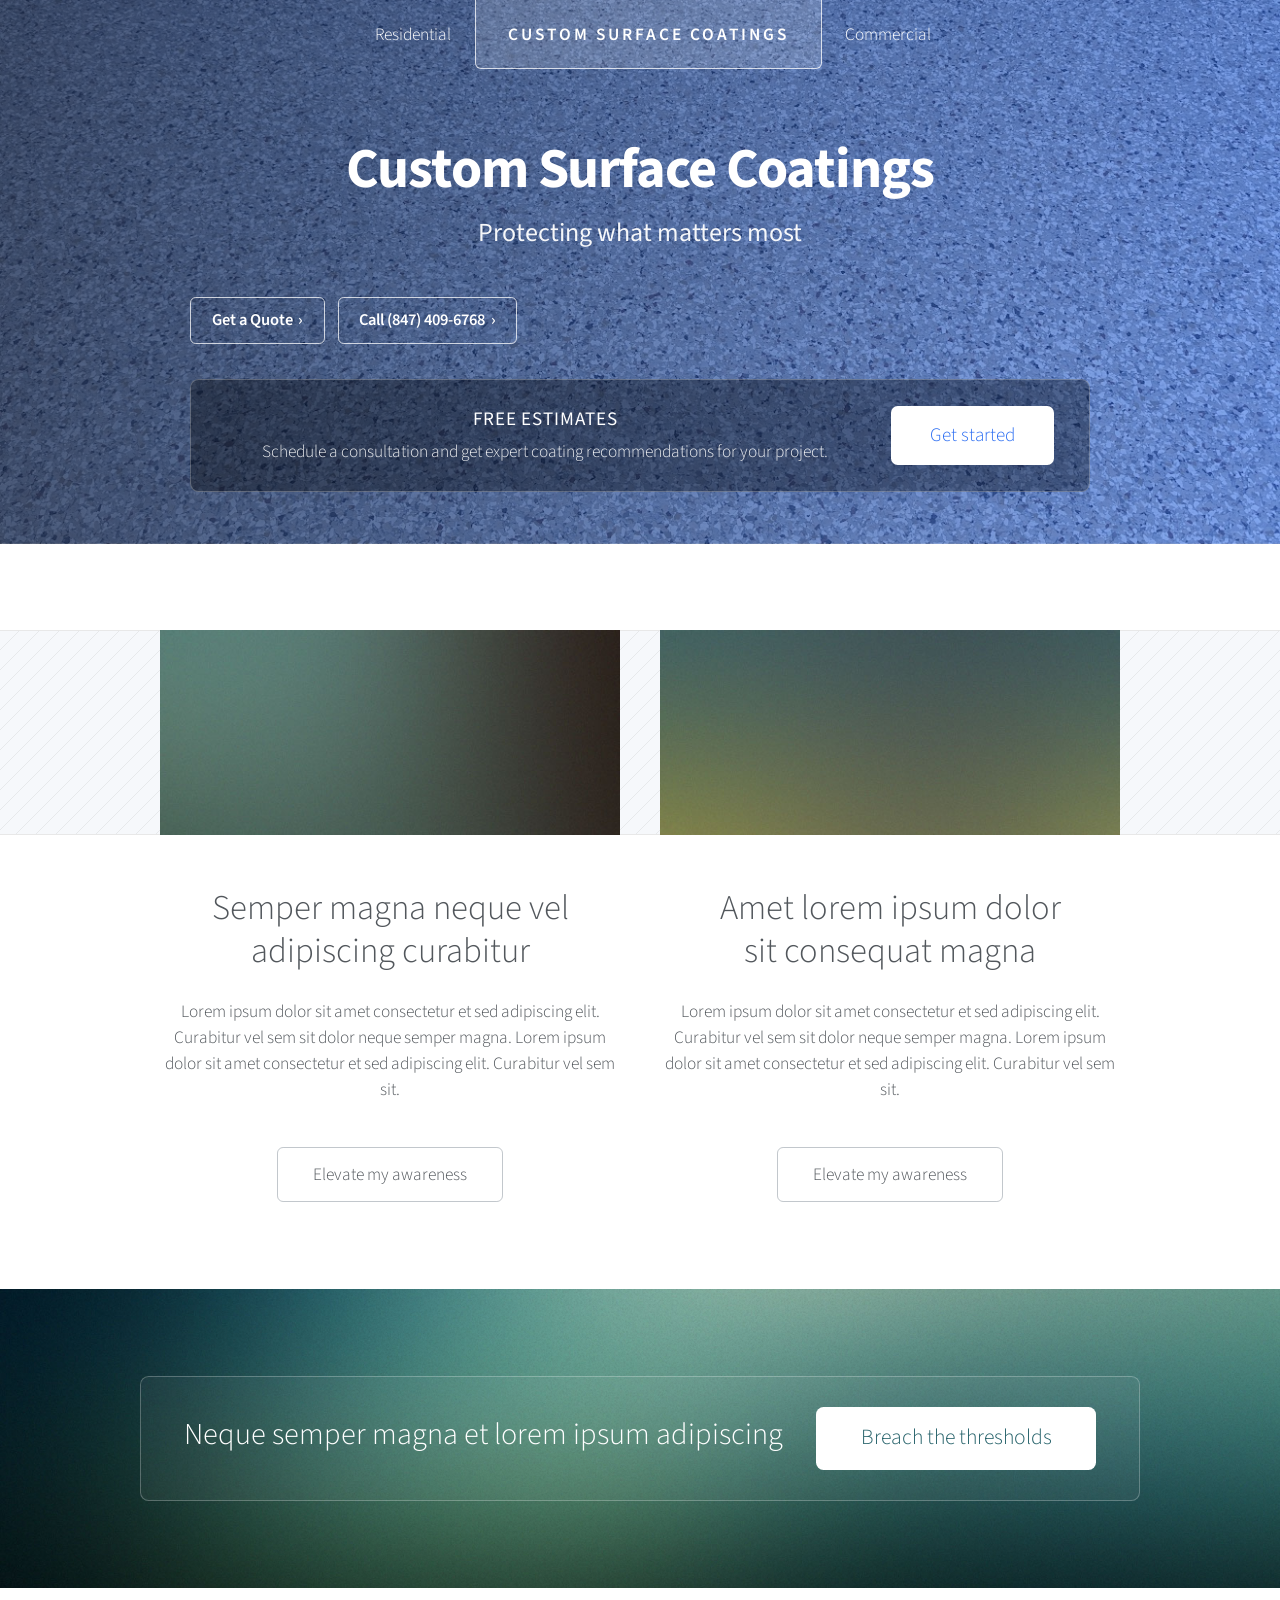
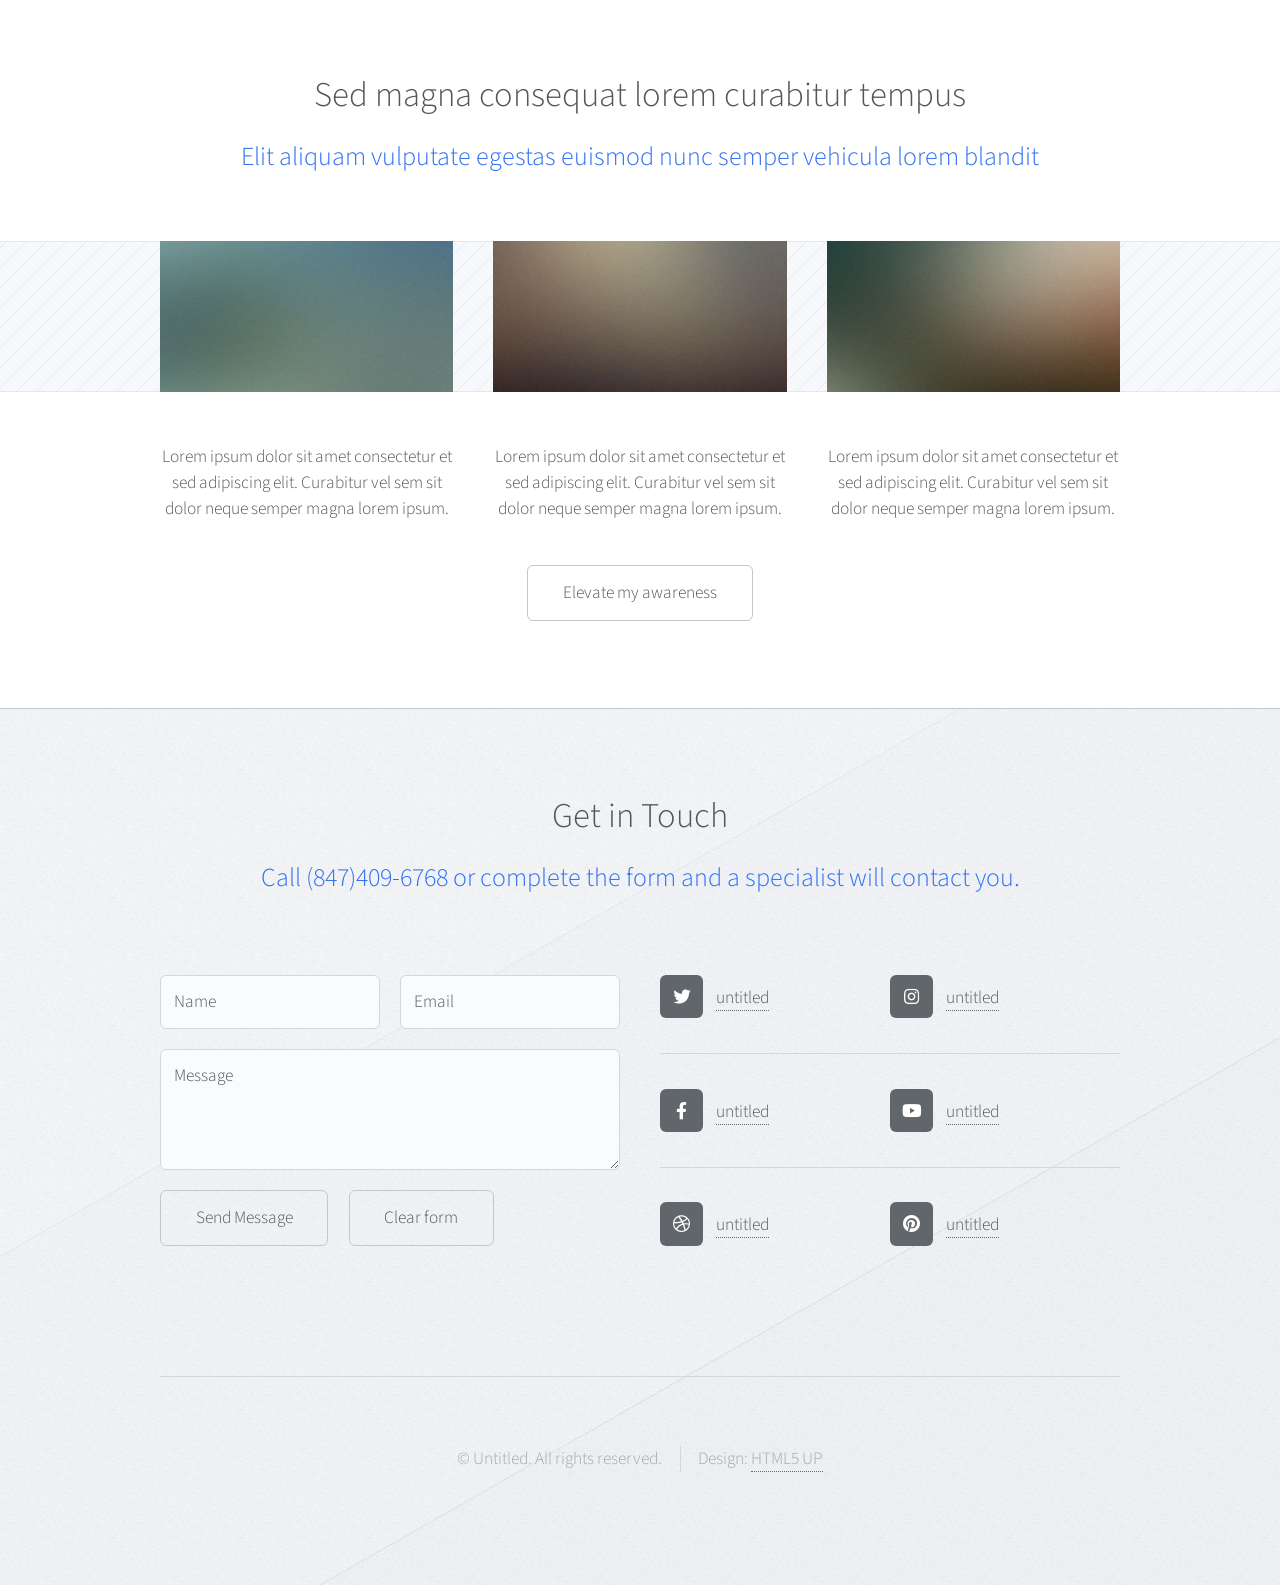
==== index.html @ 9effc3b0 "first commit" ====
<!DOCTYPE HTML>
<!--
	Telephasic by HTML5 UP
	html5up.net | @ajlkn
	Free for personal and commercial use under the CCA 3.0 license (html5up.net/license)
-->
<html>
	<head>
		<title> Custom Surface Coatings</title>
		<meta charset="utf-8" />
		<meta name="viewport" content="width=device-width, initial-scale=1, user-scalable=no" />
		<link rel="stylesheet" href="assets/css/main.css" />
	</head>
	<body class="homepage is-preload">
		<div id="page-wrapper">

			<!-- Header -->
				<div id="header-wrapper">
					<div id="header" class="container">

						<!-- Logo -->
							<h1 id="logo"><a href="index.html">Custom Surface Coatings</a></h1>

						<!-- Nav -->
							<nav id="nav">
								<ul>
									<li><a href="residential.html">Residential</a></li>
									<li class="break"><a href="commercial.html">Commercial</a></li>
								</ul>
							</nav>

					</div>
						<!-- Hero -->
						<section id="hero" class="container">
							<div class="hero-content">
								<h1>Custom Surface Coatings</h1>
								<p class="hero-tagline">Protecting what matters most</p>
							</div>
							<ul class="hero-links">
								<li><a href="#footer-wrapper">Get a Quote <span aria-hidden="true">&rsaquo;</span></a></li>
								<li><a href="tel:8474096768">Call (847) 409-6768 <span aria-hidden="true">&rsaquo;</span></a></li>
							</ul>
							<div class="hero-promo">
								<div class="hero-promo-text">
									<strong>Free Estimates</strong>
									<p>Schedule a consultation and get expert coating recommendations for your project.</p>
								</div>
								<a href="#footer-wrapper" class="button">Get started</a>
							</div>
						</section>
				</div>

			<!-- Features 1 -->
				<div class="wrapper">
					<div class="container">
						<div class="row">
							<section class="col-6 col-12-narrower feature">
								<div class="image-wrapper first">
									<a href="#" class="image featured first"><img src="images/pic01.jpg" alt="" /></a>
								</div>
								<header>
									<h2>Semper magna neque vel<br />
									adipiscing curabitur</h2>
								</header>
								<p>Lorem ipsum dolor sit amet consectetur et sed adipiscing elit. Curabitur vel
								sem sit dolor neque semper magna. Lorem ipsum dolor sit amet consectetur et sed
								adipiscing elit. Curabitur vel sem sit.</p>
								<ul class="actions">
									<li><a href="#" class="button">Elevate my awareness</a></li>
								</ul>
							</section>
							<section class="col-6 col-12-narrower feature">
								<div class="image-wrapper">
									<a href="#" class="image featured"><img src="images/pic02.jpg" alt="" /></a>
								</div>
								<header>
									<h2>Amet lorem ipsum dolor<br />
									sit consequat magna</h2>
								</header>
								<p>Lorem ipsum dolor sit amet consectetur et sed adipiscing elit. Curabitur vel
								sem sit dolor neque semper magna. Lorem ipsum dolor sit amet consectetur et sed
								adipiscing elit. Curabitur vel sem sit.</p>
								<ul class="actions">
									<li><a href="#" class="button">Elevate my awareness</a></li>
								</ul>
							</section>
						</div>
					</div>
				</div>

			<!-- Promo -->
				<div id="promo-wrapper">
					<section id="promo">
						<h2>Neque semper magna et lorem ipsum adipiscing</h2>
						<a href="#" class="button">Breach the thresholds</a>
					</section>
				</div>

			<!-- Features 2 -->
				<div class="wrapper">
					<section class="container">
						<header class="major">
							<h2>Sed magna consequat lorem curabitur tempus</h2>
							<p>Elit aliquam vulputate egestas euismod nunc semper vehicula lorem blandit</p>
						</header>
						<div class="row features">
							<section class="col-4 col-12-narrower feature">
								<div class="image-wrapper first">
									<a href="#" class="image featured"><img src="images/pic03.jpg" alt="" /></a>
								</div>
								<p>Lorem ipsum dolor sit amet consectetur et sed adipiscing elit. Curabitur
								vel sem sit dolor neque semper magna lorem ipsum.</p>
							</section>
							<section class="col-4 col-12-narrower feature">
								<div class="image-wrapper">
									<a href="#" class="image featured"><img src="images/pic04.jpg" alt="" /></a>
								</div>
								<p>Lorem ipsum dolor sit amet consectetur et sed adipiscing elit. Curabitur
								vel sem sit dolor neque semper magna lorem ipsum.</p>
							</section>
							<section class="col-4 col-12-narrower feature">
								<div class="image-wrapper">
									<a href="#" class="image featured"><img src="images/pic05.jpg" alt="" /></a>
								</div>
								<p>Lorem ipsum dolor sit amet consectetur et sed adipiscing elit. Curabitur
								vel sem sit dolor neque semper magna lorem ipsum.</p>
							</section>
						</div>
						<ul class="actions major">
							<li><a href="#" class="button">Elevate my awareness</a></li>
						</ul>
					</section>
				</div>

			<!-- Footer -->
				<div id="footer-wrapper">
					<div id="footer" class="container">
						<header class="major">
							<h2>Get in Touch</h2>
							<p>Call (847)409-6768 or complete the form and a specialist will contact you. </p>
						</header>
						<div class="row">
							<section class="col-6 col-12-narrower">
								<form method="post" action="#">
									<div class="row gtr-50">
										<div class="col-6 col-12-mobile">
											<input name="name" placeholder="Name" type="text" />
										</div>
										<div class="col-6 col-12-mobile">
											<input name="email" placeholder="Email" type="text" />
										</div>
										<div class="col-12">
											<textarea name="message" placeholder="Message"></textarea>
										</div>
										<div class="col-12">
											<ul class="actions">
												<li><input type="submit" value="Send Message" /></li>
												<li><input type="reset" value="Clear form" /></li>
											</ul>
										</div>
									</div>
								</form>
							</section>
							<section class="col-6 col-12-narrower">
								<div class="row gtr-0">
									<ul class="divided icons col-6 col-12-mobile">
										<li class="icon brands fa-twitter"><a href="#"><span class="extra">twitter.com/</span>untitled</a></li>
										<li class="icon brands fa-facebook-f"><a href="#"><span class="extra">facebook.com/</span>untitled</a></li>
										<li class="icon brands fa-dribbble"><a href="#"><span class="extra">dribbble.com/</span>untitled</a></li>
									</ul>
									<ul class="divided icons col-6 col-12-mobile">
										<li class="icon brands fa-instagram"><a href="#"><span class="extra">instagram.com/</span>untitled</a></li>
										<li class="icon brands fa-youtube"><a href="#"><span class="extra">youtube.com/</span>untitled</a></li>
										<li class="icon brands fa-pinterest"><a href="#"><span class="extra">pinterest.com/</span>untitled</a></li>
									</ul>
								</div>
							</section>
						</div>
					</div>
					<div id="copyright" class="container">
						<ul class="menu">
							<li>&copy; Untitled. All rights reserved.</li><li>Design: <a href="http://html5up.net">HTML5 UP</a></li>
						</ul>
					</div>
				</div>

		</div>

		<!-- Scripts -->
			<script src="assets/js/jquery.min.js"></script>
			<script src="assets/js/jquery.dropotron.min.js"></script>
			<script src="assets/js/browser.min.js"></script>
			<script src="assets/js/breakpoints.min.js"></script>
			<script src="assets/js/util.js"></script>
			<script src="assets/js/main.js"></script>

	</body>
</html>
---- assets/css/main.css ----
@import url("fontawesome-all.min.css");
@import url("https://fonts.googleapis.com/css?family=Source+Sans+Pro:300,300italic,400,400italic,600");

/*
	Telephasic by HTML5 UP
	html5up.net | @ajlkn
	Free for personal and commercial use under the CCA 3.0 license (html5up.net/license)
*/

html, body, div, span, applet, object,
iframe, h1, h2, h3, h4, h5, h6, p, blockquote,
pre, a, abbr, acronym, address, big, cite,
code, del, dfn, em, img, ins, kbd, q, s, samp,
small, strike, strong, sub, sup, tt, var, b,
u, i, center, dl, dt, dd, ol, ul, li, fieldset,
form, label, legend, table, caption, tbody,
tfoot, thead, tr, th, td, article, aside,
canvas, details, embed, figure, figcaption,
footer, header, hgroup, menu, nav, output, ruby,
section, summary, time, mark, audio, video {
	margin: 0;
	padding: 0;
	border: 0;
	font-size: 100%;
	font: inherit;
	vertical-align: baseline;}

article, aside, details, figcaption, figure,
footer, header, hgroup, menu, nav, section {
	display: block;}

body {
	line-height: 1;
}

ol, ul {
	list-style: none;
}

blockquote, q {
	quotes: none;
}

	blockquote:before, blockquote:after, q:before, q:after {
		content: '';
		content: none;
	}

table {
	border-collapse: collapse;
	border-spacing: 0;
}

body {
	-webkit-text-size-adjust: none;
}

mark {
	background-color: transparent;
	color: inherit;
}

input::-moz-focus-inner {
	border: 0;
	padding: 0;
}

input, select, textarea {
	-moz-appearance: none;
	-webkit-appearance: none;
	-ms-appearance: none;
	appearance: none;
}

/* Basic */

	@-ms-viewport {
		width: device-width;
	}

	html {
		box-sizing: border-box;
	}

	*, *:before, *:after {
		box-sizing: inherit;
	}

	body {
		background: #f5f7fa;
		font-family: 'Source Sans Pro', sans-serif;
		font-weight: 300;
		color: #52575c;
		line-height: 1.75em;
		font-size: 14pt;
	}

		body.is-preload *, body.is-preload *:before, body.is-preload *:after {
			-moz-animation: none !important;
			-webkit-animation: none !important;
			-ms-animation: none !important;
			animation: none !important;
			-moz-transition: none !important;
			-webkit-transition: none !important;
			-ms-transition: none !important;
			transition: none !important;
		}

	input, textarea, select {
		font-family: 'Source Sans Pro', sans-serif;
		font-weight: 300;
		color: #52575c;
		line-height: 1.75em;
		font-size: 15pt;
	}

	h1, h2, h3, h4, h5, h6 {
		font-weight: 300;
		color: #52575c;
	}

	h1 a, h2 a, h3 a, h4 a, h5 a, h6 a {
		color: inherit;
		text-decoration: none;
	}

	h2 {
		font-size: 2em;
		line-height: 1.25em;
	}

	h3 {
		font-size: 1.5em;
		line-height: 1.5em;
	}

	a {
		-moz-transition: color 0.25s ease-in-out, border-color 0.25s ease-in-out, background-color 0.25s ease-in-out;
		-webkit-transition: color 0.25s ease-in-out, border-color 0.25s ease-in-out, background-color 0.25s ease-in-out;
		-ms-transition: color 0.25s ease-in-out, border-color 0.25s ease-in-out, background-color 0.25s ease-in-out;
		transition: color 0.25s ease-in-out, border-color 0.25s ease-in-out, background-color 0.25s ease-in-out;
		color: inherit;
		text-decoration: none;
		border-bottom: dotted 1px #62676c;
	}

		a:hover {
			color: #2e6ff2;
			border-bottom-color: rgba(255, 255, 255, 0);
		}

	strong, b {
		font-weight: 400;
		color: #42474c;
	}

	em, i {
		font-style: italic;
	}

	sub {
		position: relative;
		top: 0.5em;
		font-size: 0.8em;
	}

	sup {
		position: relative;
		top: -0.5em;
		font-size: 0.8em;
	}

	hr {
		border: 0;
		border-top: solid 1px #c2c7cc;
	}

	blockquote {
		border-left: solid 0.5em #c2c7cc;
		padding: 1em 0 1em 2em;
		font-style: italic;
	}

	p, ul, ol, dl, table {
		margin-bottom: 1.5em;
	}

	br.clear {
		clear: both;
	}

	.features {
		margin-bottom: 1.5em;
	}

	.feature {
		text-align: center;
	}

/* Sections/Article */

	section, article {
		margin-bottom: 3em;
	}

	section > :last-child,
	article > :last-child,
	section:last-child,
	article:last-child {
		margin-bottom: 0;
	}

	.row > section, .row > article {
		margin-bottom: 0;
	}

	header {
		margin-bottom: 1.5em;
	}

		header > p {
			display: block;
			color: #2e6ff2;
			padding: 0.75em 0 1em 0;
			font-size: 1.5em;
			line-height: 1.5em;
		}

		header.major {
			text-align: center;
		}

/* Container */

	.container {
		margin: 0 auto;
		max-width: 100%;
		width: 1200px;
	}

		@media screen and (max-width: 1280px) {

			.container {
				width: 960px;
			}

		}

		@media screen and (max-width: 1080px) {

			.container {
				width: 100%;
			}

		}

		@media screen and (max-width: 820px) {

			.container {
				width: 100%;
			}

		}

		@media screen and (max-width: 736px) {

			.container {
				width: 100%;
			}

		}

		@media screen and (max-width: 480px) {

			.container {
				width: 100%;
			}

		}

/* Row */

	.row {
		display: flex;
		flex-wrap: wrap;
		box-sizing: border-box;
		align-items: stretch;
	}

		.row > * {
			box-sizing: border-box;
		}

		.row.gtr-uniform > * > :last-child {
			margin-bottom: 0;
		}

		.row.aln-left {
			justify-content: flex-start;
		}

		.row.aln-center {
			justify-content: center;
		}

		.row.aln-right {
			justify-content: flex-end;
		}

		.row.aln-top {
			align-items: flex-start;
		}

		.row.aln-middle {
			align-items: center;
		}

		.row.aln-bottom {
			align-items: flex-end;
		}

		.row > .imp {
			order: -1;
		}

		.row > .col-1 {
			width: 8.33333%;
		}

		.row > .off-1 {
			margin-left: 8.33333%;
		}

		.row > .col-2 {
			width: 16.66667%;
		}

		.row > .off-2 {
			margin-left: 16.66667%;
		}

		.row > .col-3 {
			width: 25%;
		}

		.row > .off-3 {
			margin-left: 25%;
		}

		.row > .col-4 {
			width: 33.33333%;
		}

		.row > .off-4 {
			margin-left: 33.33333%;
		}

		.row > .col-5 {
			width: 41.66667%;
		}

		.row > .off-5 {
			margin-left: 41.66667%;
		}

		.row > .col-6 {
			width: 50%;
		}

		.row > .off-6 {
			margin-left: 50%;
		}

		.row > .col-7 {
			width: 58.33333%;
		}

		.row > .off-7 {
			margin-left: 58.33333%;
		}

		.row > .col-8 {
			width: 66.66667%;
		}

		.row > .off-8 {
			margin-left: 66.66667%;
		}

		.row > .col-9 {
			width: 75%;
		}

		.row > .off-9 {
			margin-left: 75%;
		}

		.row > .col-10 {
			width: 83.33333%;
		}

		.row > .off-10 {
			margin-left: 83.33333%;
		}

		.row > .col-11 {
			width: 91.66667%;
		}

		.row > .off-11 {
			margin-left: 91.66667%;
		}

		.row > .col-12 {
			width: 100%;
		}

		.row > .off-12 {
			margin-left: 100%;
		}

		.row.gtr-0 {
			margin-top: 0px;
			margin-left: 0px;
		}

			.row.gtr-0 > * {
				padding: 0px 0 0 0px;
			}

			.row.gtr-0.gtr-uniform {
				margin-top: 0px;
			}

				.row.gtr-0.gtr-uniform > * {
					padding-top: 0px;
				}

		.row.gtr-25 {
			margin-top: -12.5px;
			margin-left: -12.5px;
		}

			.row.gtr-25 > * {
				padding: 12.5px 0 0 12.5px;
			}

			.row.gtr-25.gtr-uniform {
				margin-top: -12.5px;
			}

				.row.gtr-25.gtr-uniform > * {
					padding-top: 12.5px;
				}

		.row.gtr-50 {
			margin-top: -25px;
			margin-left: -25px;
		}

			.row.gtr-50 > * {
				padding: 25px 0 0 25px;
			}

			.row.gtr-50.gtr-uniform {
				margin-top: -25px;
			}

				.row.gtr-50.gtr-uniform > * {
					padding-top: 25px;
				}

		.row {
			margin-top: -50px;
			margin-left: -50px;
		}

			.row > * {
				padding: 50px 0 0 50px;
			}

			.row.gtr-uniform {
				margin-top: -50px;
			}

				.row.gtr-uniform > * {
					padding-top: 50px;
				}

		.row.gtr-150 {
			margin-top: -75px;
			margin-left: -75px;
		}

			.row.gtr-150 > * {
				padding: 75px 0 0 75px;
			}

			.row.gtr-150.gtr-uniform {
				margin-top: -75px;
			}

				.row.gtr-150.gtr-uniform > * {
					padding-top: 75px;
				}

		.row.gtr-200 {
			margin-top: -100px;
			margin-left: -100px;
		}

			.row.gtr-200 > * {
				padding: 100px 0 0 100px;
			}

			.row.gtr-200.gtr-uniform {
				margin-top: -100px;
			}

				.row.gtr-200.gtr-uniform > * {
					padding-top: 100px;
				}

		@media screen and (max-width: 1280px) {

			.row {
				display: flex;
				flex-wrap: wrap;
				box-sizing: border-box;
				align-items: stretch;
			}

				.row > * {
					box-sizing: border-box;
				}

				.row.gtr-uniform > * > :last-child {
					margin-bottom: 0;
				}

				.row.aln-left {
					justify-content: flex-start;
				}

				.row.aln-center {
					justify-content: center;
				}

				.row.aln-right {
					justify-content: flex-end;
				}

				.row.aln-top {
					align-items: flex-start;
				}

				.row.aln-middle {
					align-items: center;
				}

				.row.aln-bottom {
					align-items: flex-end;
				}

				.row > .imp-normal {
					order: -1;
				}

				.row > .col-1-normal {
					width: 8.33333%;
				}

				.row > .off-1-normal {
					margin-left: 8.33333%;
				}

				.row > .col-2-normal {
					width: 16.66667%;
				}

				.row > .off-2-normal {
					margin-left: 16.66667%;
				}

				.row > .col-3-normal {
					width: 25%;
				}

				.row > .off-3-normal {
					margin-left: 25%;
				}

				.row > .col-4-normal {
					width: 33.33333%;
				}

				.row > .off-4-normal {
					margin-left: 33.33333%;
				}

				.row > .col-5-normal {
					width: 41.66667%;
				}

				.row > .off-5-normal {
					margin-left: 41.66667%;
				}

				.row > .col-6-normal {
					width: 50%;
				}

				.row > .off-6-normal {
					margin-left: 50%;
				}

				.row > .col-7-normal {
					width: 58.33333%;
				}

				.row > .off-7-normal {
					margin-left: 58.33333%;
				}

				.row > .col-8-normal {
					width: 66.66667%;
				}

				.row > .off-8-normal {
					margin-left: 66.66667%;
				}

				.row > .col-9-normal {
					width: 75%;
				}

				.row > .off-9-normal {
					margin-left: 75%;
				}

				.row > .col-10-normal {
					width: 83.33333%;
				}

				.row > .off-10-normal {
					margin-left: 83.33333%;
				}

				.row > .col-11-normal {
					width: 91.66667%;
				}

				.row > .off-11-normal {
					margin-left: 91.66667%;
				}

				.row > .col-12-normal {
					width: 100%;
				}

				.row > .off-12-normal {
					margin-left: 100%;
				}

				.row.gtr-0 {
					margin-top: 0px;
					margin-left: 0px;
				}

					.row.gtr-0 > * {
						padding: 0px 0 0 0px;
					}

					.row.gtr-0.gtr-uniform {
						margin-top: 0px;
					}

						.row.gtr-0.gtr-uniform > * {
							padding-top: 0px;
						}

				.row.gtr-25 {
					margin-top: -10px;
					margin-left: -10px;
				}

					.row.gtr-25 > * {
						padding: 10px 0 0 10px;
					}

					.row.gtr-25.gtr-uniform {
						margin-top: -10px;
					}

						.row.gtr-25.gtr-uniform > * {
							padding-top: 10px;
						}

				.row.gtr-50 {
					margin-top: -20px;
					margin-left: -20px;
				}

					.row.gtr-50 > * {
						padding: 20px 0 0 20px;
					}

					.row.gtr-50.gtr-uniform {
						margin-top: -20px;
					}

						.row.gtr-50.gtr-uniform > * {
							padding-top: 20px;
						}

				.row {
					margin-top: -40px;
					margin-left: -40px;
				}

					.row > * {
						padding: 40px 0 0 40px;
					}

					.row.gtr-uniform {
						margin-top: -40px;
					}

						.row.gtr-uniform > * {
							padding-top: 40px;
						}

				.row.gtr-150 {
					margin-top: -60px;
					margin-left: -60px;
				}

					.row.gtr-150 > * {
						padding: 60px 0 0 60px;
					}

					.row.gtr-150.gtr-uniform {
						margin-top: -60px;
					}

						.row.gtr-150.gtr-uniform > * {
							padding-top: 60px;
						}

				.row.gtr-200 {
					margin-top: -80px;
					margin-left: -80px;
				}

					.row.gtr-200 > * {
						padding: 80px 0 0 80px;
					}

					.row.gtr-200.gtr-uniform {
						margin-top: -80px;
					}

						.row.gtr-200.gtr-uniform > * {
							padding-top: 80px;
						}

		}

		@media screen and (max-width: 1080px) {

			.row {
				display: flex;
				flex-wrap: wrap;
				box-sizing: border-box;
				align-items: stretch;
			}

				.row > * {
					box-sizing: border-box;
				}

				.row.gtr-uniform > * > :last-child {
					margin-bottom: 0;
				}

				.row.aln-left {
					justify-content: flex-start;
				}

				.row.aln-center {
					justify-content: center;
				}

				.row.aln-right {
					justify-content: flex-end;
				}

				.row.aln-top {
					align-items: flex-start;
				}

				.row.aln-middle {
					align-items: center;
				}

				.row.aln-bottom {
					align-items: flex-end;
				}

				.row > .imp-narrow {
					order: -1;
				}

				.row > .col-1-narrow {
					width: 8.33333%;
				}

				.row > .off-1-narrow {
					margin-left: 8.33333%;
				}

				.row > .col-2-narrow {
					width: 16.66667%;
				}

				.row > .off-2-narrow {
					margin-left: 16.66667%;
				}

				.row > .col-3-narrow {
					width: 25%;
				}

				.row > .off-3-narrow {
					margin-left: 25%;
				}

				.row > .col-4-narrow {
					width: 33.33333%;
				}

				.row > .off-4-narrow {
					margin-left: 33.33333%;
				}

				.row > .col-5-narrow {
					width: 41.66667%;
				}

				.row > .off-5-narrow {
					margin-left: 41.66667%;
				}

				.row > .col-6-narrow {
					width: 50%;
				}

				.row > .off-6-narrow {
					margin-left: 50%;
				}

				.row > .col-7-narrow {
					width: 58.33333%;
				}

				.row > .off-7-narrow {
					margin-left: 58.33333%;
				}

				.row > .col-8-narrow {
					width: 66.66667%;
				}

				.row > .off-8-narrow {
					margin-left: 66.66667%;
				}

				.row > .col-9-narrow {
					width: 75%;
				}

				.row > .off-9-narrow {
					margin-left: 75%;
				}

				.row > .col-10-narrow {
					width: 83.33333%;
				}

				.row > .off-10-narrow {
					margin-left: 83.33333%;
				}

				.row > .col-11-narrow {
					width: 91.66667%;
				}

				.row > .off-11-narrow {
					margin-left: 91.66667%;
				}

				.row > .col-12-narrow {
					width: 100%;
				}

				.row > .off-12-narrow {
					margin-left: 100%;
				}

				.row.gtr-0 {
					margin-top: 0px;
					margin-left: 0px;
				}

					.row.gtr-0 > * {
						padding: 0px 0 0 0px;
					}

					.row.gtr-0.gtr-uniform {
						margin-top: 0px;
					}

						.row.gtr-0.gtr-uniform > * {
							padding-top: 0px;
						}

				.row.gtr-25 {
					margin-top: -10px;
					margin-left: -10px;
				}

					.row.gtr-25 > * {
						padding: 10px 0 0 10px;
					}

					.row.gtr-25.gtr-uniform {
						margin-top: -10px;
					}

						.row.gtr-25.gtr-uniform > * {
							padding-top: 10px;
						}

				.row.gtr-50 {
					margin-top: -20px;
					margin-left: -20px;
				}

					.row.gtr-50 > * {
						padding: 20px 0 0 20px;
					}

					.row.gtr-50.gtr-uniform {
						margin-top: -20px;
					}

						.row.gtr-50.gtr-uniform > * {
							padding-top: 20px;
						}

				.row {
					margin-top: -40px;
					margin-left: -40px;
				}

					.row > * {
						padding: 40px 0 0 40px;
					}

					.row.gtr-uniform {
						margin-top: -40px;
					}

						.row.gtr-uniform > * {
							padding-top: 40px;
						}

				.row.gtr-150 {
					margin-top: -60px;
					margin-left: -60px;
				}

					.row.gtr-150 > * {
						padding: 60px 0 0 60px;
					}

					.row.gtr-150.gtr-uniform {
						margin-top: -60px;
					}

						.row.gtr-150.gtr-uniform > * {
							padding-top: 60px;
						}

				.row.gtr-200 {
					margin-top: -80px;
					margin-left: -80px;
				}

					.row.gtr-200 > * {
						padding: 80px 0 0 80px;
					}

					.row.gtr-200.gtr-uniform {
						margin-top: -80px;
					}

						.row.gtr-200.gtr-uniform > * {
							padding-top: 80px;
						}

		}

		@media screen and (max-width: 820px) {

			.row {
				display: flex;
				flex-wrap: wrap;
				box-sizing: border-box;
				align-items: stretch;
			}

				.row > * {
					box-sizing: border-box;
				}

				.row.gtr-uniform > * > :last-child {
					margin-bottom: 0;
				}

				.row.aln-left {
					justify-content: flex-start;
				}

				.row.aln-center {
					justify-content: center;
				}

				.row.aln-right {
					justify-content: flex-end;
				}

				.row.aln-top {
					align-items: flex-start;
				}

				.row.aln-middle {
					align-items: center;
				}

				.row.aln-bottom {
					align-items: flex-end;
				}

				.row > .imp-narrower {
					order: -1;
				}

				.row > .col-1-narrower {
					width: 8.33333%;
				}

				.row > .off-1-narrower {
					margin-left: 8.33333%;
				}

				.row > .col-2-narrower {
					width: 16.66667%;
				}

				.row > .off-2-narrower {
					margin-left: 16.66667%;
				}

				.row > .col-3-narrower {
					width: 25%;
				}

				.row > .off-3-narrower {
					margin-left: 25%;
				}

				.row > .col-4-narrower {
					width: 33.33333%;
				}

				.row > .off-4-narrower {
					margin-left: 33.33333%;
				}

				.row > .col-5-narrower {
					width: 41.66667%;
				}

				.row > .off-5-narrower {
					margin-left: 41.66667%;
				}

				.row > .col-6-narrower {
					width: 50%;
				}

				.row > .off-6-narrower {
					margin-left: 50%;
				}

				.row > .col-7-narrower {
					width: 58.33333%;
				}

				.row > .off-7-narrower {
					margin-left: 58.33333%;
				}

				.row > .col-8-narrower {
					width: 66.66667%;
				}

				.row > .off-8-narrower {
					margin-left: 66.66667%;
				}

				.row > .col-9-narrower {
					width: 75%;
				}

				.row > .off-9-narrower {
					margin-left: 75%;
				}

				.row > .col-10-narrower {
					width: 83.33333%;
				}

				.row > .off-10-narrower {
					margin-left: 83.33333%;
				}

				.row > .col-11-narrower {
					width: 91.66667%;
				}

				.row > .off-11-narrower {
					margin-left: 91.66667%;
				}

				.row > .col-12-narrower {
					width: 100%;
				}

				.row > .off-12-narrower {
					margin-left: 100%;
				}

				.row.gtr-0 {
					margin-top: 0px;
					margin-left: 0px;
				}

					.row.gtr-0 > * {
						padding: 0px 0 0 0px;
					}

					.row.gtr-0.gtr-uniform {
						margin-top: 0px;
					}

						.row.gtr-0.gtr-uniform > * {
							padding-top: 0px;
						}

				.row.gtr-25 {
					margin-top: -7.5px;
					margin-left: -7.5px;
				}

					.row.gtr-25 > * {
						padding: 7.5px 0 0 7.5px;
					}

					.row.gtr-25.gtr-uniform {
						margin-top: -7.5px;
					}

						.row.gtr-25.gtr-uniform > * {
							padding-top: 7.5px;
						}

				.row.gtr-50 {
					margin-top: -15px;
					margin-left: -15px;
				}

					.row.gtr-50 > * {
						padding: 15px 0 0 15px;
					}

					.row.gtr-50.gtr-uniform {
						margin-top: -15px;
					}

						.row.gtr-50.gtr-uniform > * {
							padding-top: 15px;
						}

				.row {
					margin-top: -30px;
					margin-left: -30px;
				}

					.row > * {
						padding: 30px 0 0 30px;
					}

					.row.gtr-uniform {
						margin-top: -30px;
					}

						.row.gtr-uniform > * {
							padding-top: 30px;
						}

				.row.gtr-150 {
					margin-top: -45px;
					margin-left: -45px;
				}

					.row.gtr-150 > * {
						padding: 45px 0 0 45px;
					}

					.row.gtr-150.gtr-uniform {
						margin-top: -45px;
					}

						.row.gtr-150.gtr-uniform > * {
							padding-top: 45px;
						}

				.row.gtr-200 {
					margin-top: -60px;
					margin-left: -60px;
				}

					.row.gtr-200 > * {
						padding: 60px 0 0 60px;
					}

					.row.gtr-200.gtr-uniform {
						margin-top: -60px;
					}

						.row.gtr-200.gtr-uniform > * {
							padding-top: 60px;
						}

		}

		@media screen and (max-width: 736px) {

			.row {
				display: flex;
				flex-wrap: wrap;
				box-sizing: border-box;
				align-items: stretch;
			}

				.row > * {
					box-sizing: border-box;
				}

				.row.gtr-uniform > * > :last-child {
					margin-bottom: 0;
				}

				.row.aln-left {
					justify-content: flex-start;
				}

				.row.aln-center {
					justify-content: center;
				}

				.row.aln-right {
					justify-content: flex-end;
				}

				.row.aln-top {
					align-items: flex-start;
				}

				.row.aln-middle {
					align-items: center;
				}

				.row.aln-bottom {
					align-items: flex-end;
				}

				.row > .imp-mobile {
					order: -1;
				}

				.row > .col-1-mobile {
					width: 8.33333%;
				}

				.row > .off-1-mobile {
					margin-left: 8.33333%;
				}

				.row > .col-2-mobile {
					width: 16.66667%;
				}

				.row > .off-2-mobile {
					margin-left: 16.66667%;
				}

				.row > .col-3-mobile {
					width: 25%;
				}

				.row > .off-3-mobile {
					margin-left: 25%;
				}

				.row > .col-4-mobile {
					width: 33.33333%;
				}

				.row > .off-4-mobile {
					margin-left: 33.33333%;
				}

				.row > .col-5-mobile {
					width: 41.66667%;
				}

				.row > .off-5-mobile {
					margin-left: 41.66667%;
				}

				.row > .col-6-mobile {
					width: 50%;
				}

				.row > .off-6-mobile {
					margin-left: 50%;
				}

				.row > .col-7-mobile {
					width: 58.33333%;
				}

				.row > .off-7-mobile {
					margin-left: 58.33333%;
				}

				.row > .col-8-mobile {
					width: 66.66667%;
				}

				.row > .off-8-mobile {
					margin-left: 66.66667%;
				}

				.row > .col-9-mobile {
					width: 75%;
				}

				.row > .off-9-mobile {
					margin-left: 75%;
				}

				.row > .col-10-mobile {
					width: 83.33333%;
				}

				.row > .off-10-mobile {
					margin-left: 83.33333%;
				}

				.row > .col-11-mobile {
					width: 91.66667%;
				}

				.row > .off-11-mobile {
					margin-left: 91.66667%;
				}

				.row > .col-12-mobile {
					width: 100%;
				}

				.row > .off-12-mobile {
					margin-left: 100%;
				}

				.row.gtr-0 {
					margin-top: 0px;
					margin-left: 0px;
				}

					.row.gtr-0 > * {
						padding: 0px 0 0 0px;
					}

					.row.gtr-0.gtr-uniform {
						margin-top: 0px;
					}

						.row.gtr-0.gtr-uniform > * {
							padding-top: 0px;
						}

				.row.gtr-25 {
					margin-top: -5px;
					margin-left: -5px;
				}

					.row.gtr-25 > * {
						padding: 5px 0 0 5px;
					}

					.row.gtr-25.gtr-uniform {
						margin-top: -5px;
					}

						.row.gtr-25.gtr-uniform > * {
							padding-top: 5px;
						}

				.row.gtr-50 {
					margin-top: -10px;
					margin-left: -10px;
				}

					.row.gtr-50 > * {
						padding: 10px 0 0 10px;
					}

					.row.gtr-50.gtr-uniform {
						margin-top: -10px;
					}

						.row.gtr-50.gtr-uniform > * {
							padding-top: 10px;
						}

				.row {
					margin-top: -20px;
					margin-left: -20px;
				}

					.row > * {
						padding: 20px 0 0 20px;
					}

					.row.gtr-uniform {
						margin-top: -20px;
					}

						.row.gtr-uniform > * {
							padding-top: 20px;
						}

				.row.gtr-150 {
					margin-top: -30px;
					margin-left: -30px;
				}

					.row.gtr-150 > * {
						padding: 30px 0 0 30px;
					}

					.row.gtr-150.gtr-uniform {
						margin-top: -30px;
					}

						.row.gtr-150.gtr-uniform > * {
							padding-top: 30px;
						}

				.row.gtr-200 {
					margin-top: -40px;
					margin-left: -40px;
				}

					.row.gtr-200 > * {
						padding: 40px 0 0 40px;
					}

					.row.gtr-200.gtr-uniform {
						margin-top: -40px;
					}

						.row.gtr-200.gtr-uniform > * {
							padding-top: 40px;
						}

		}

		@media screen and (max-width: 480px) {

			.row {
				display: flex;
				flex-wrap: wrap;
				box-sizing: border-box;
				align-items: stretch;
			}

				.row > * {
					box-sizing: border-box;
				}

				.row.gtr-uniform > * > :last-child {
					margin-bottom: 0;
				}

				.row.aln-left {
					justify-content: flex-start;
				}

				.row.aln-center {
					justify-content: center;
				}

				.row.aln-right {
					justify-content: flex-end;
				}

				.row.aln-top {
					align-items: flex-start;
				}

				.row.aln-middle {
					align-items: center;
				}

				.row.aln-bottom {
					align-items: flex-end;
				}

				.row > .imp-mobilep {
					order: -1;
				}

				.row > .col-1-mobilep {
					width: 8.33333%;
				}

				.row > .off-1-mobilep {
					margin-left: 8.33333%;
				}

				.row > .col-2-mobilep {
					width: 16.66667%;
				}

				.row > .off-2-mobilep {
					margin-left: 16.66667%;
				}

				.row > .col-3-mobilep {
					width: 25%;
				}

				.row > .off-3-mobilep {
					margin-left: 25%;
				}

				.row > .col-4-mobilep {
					width: 33.33333%;
				}

				.row > .off-4-mobilep {
					margin-left: 33.33333%;
				}

				.row > .col-5-mobilep {
					width: 41.66667%;
				}

				.row > .off-5-mobilep {
					margin-left: 41.66667%;
				}

				.row > .col-6-mobilep {
					width: 50%;
				}

				.row > .off-6-mobilep {
					margin-left: 50%;
				}

				.row > .col-7-mobilep {
					width: 58.33333%;
				}

				.row > .off-7-mobilep {
					margin-left: 58.33333%;
				}

				.row > .col-8-mobilep {
					width: 66.66667%;
				}

				.row > .off-8-mobilep {
					margin-left: 66.66667%;
				}

				.row > .col-9-mobilep {
					width: 75%;
				}

				.row > .off-9-mobilep {
					margin-left: 75%;
				}

				.row > .col-10-mobilep {
					width: 83.33333%;
				}

				.row > .off-10-mobilep {
					margin-left: 83.33333%;
				}

				.row > .col-11-mobilep {
					width: 91.66667%;
				}

				.row > .off-11-mobilep {
					margin-left: 91.66667%;
				}

				.row > .col-12-mobilep {
					width: 100%;
				}

				.row > .off-12-mobilep {
					margin-left: 100%;
				}

				.row.gtr-0 {
					margin-top: 0px;
					margin-left: 0px;
				}

					.row.gtr-0 > * {
						padding: 0px 0 0 0px;
					}

					.row.gtr-0.gtr-uniform {
						margin-top: 0px;
					}

						.row.gtr-0.gtr-uniform > * {
							padding-top: 0px;
						}

				.row.gtr-25 {
					margin-top: -5px;
					margin-left: -5px;
				}

					.row.gtr-25 > * {
						padding: 5px 0 0 5px;
					}

					.row.gtr-25.gtr-uniform {
						margin-top: -5px;
					}

						.row.gtr-25.gtr-uniform > * {
							padding-top: 5px;
						}

				.row.gtr-50 {
					margin-top: -10px;
					margin-left: -10px;
				}

					.row.gtr-50 > * {
						padding: 10px 0 0 10px;
					}

					.row.gtr-50.gtr-uniform {
						margin-top: -10px;
					}

						.row.gtr-50.gtr-uniform > * {
							padding-top: 10px;
						}

				.row {
					margin-top: -20px;
					margin-left: -20px;
				}

					.row > * {
						padding: 20px 0 0 20px;
					}

					.row.gtr-uniform {
						margin-top: -20px;
					}

						.row.gtr-uniform > * {
							padding-top: 20px;
						}

				.row.gtr-150 {
					margin-top: -30px;
					margin-left: -30px;
				}

					.row.gtr-150 > * {
						padding: 30px 0 0 30px;
					}

					.row.gtr-150.gtr-uniform {
						margin-top: -30px;
					}

						.row.gtr-150.gtr-uniform > * {
							padding-top: 30px;
						}

				.row.gtr-200 {
					margin-top: -40px;
					margin-left: -40px;
				}

					.row.gtr-200 > * {
						padding: 40px 0 0 40px;
					}

					.row.gtr-200.gtr-uniform {
						margin-top: -40px;
					}

						.row.gtr-200.gtr-uniform > * {
							padding-top: 40px;
						}

		}

/* Image */

	.image {
		-moz-transition: opacity 0.25s ease-in-out;
		-webkit-transition: opacity 0.25s ease-in-out;
		-ms-transition: opacity 0.25s ease-in-out;
		transition: opacity 0.25s ease-in-out;
		display: inline-block;
		outline: 0;
		border: 0;
	}

		.image img {
			display: block;
			width: 100%;
		}

		.image.fit {
			display: block;
			width: 100%;
		}

		.image.featured {
			display: block;
			width: 100%;
			margin: 0 0 3em 0;
		}

		.image.left {
			float: left;
			margin: 0 2em 2em 0;
		}

		.image.centered {
			display: block;
			margin: 0 0 3em 0;
		}

			.image.centered img {
				margin: 0 auto;
				width: auto;
			}

	a.image:hover {
		opacity: 0.85;
	}

/* List */

	ul {
		list-style: disc;
		padding-left: 1em;
	}

		ul li {
			padding-left: 0.5em;
		}

	ol {
		list-style: decimal;
		padding-left: 1.25em;
	}

		ol li {
			padding-left: 0.25em;
		}

/* Actions */

	ul.actions {
		padding-top: 1em;
		list-style: none;
		padding-left: 0;
	}

		ul.actions.major {
			text-align: center;
		}

		ul.actions li {
			display: inline-block;
			margin-left: 1em;
			padding-left: 0;
		}

			ul.actions li:first-child {
				margin-left: 0;
			}

/* Divided */

	ul.divided {
		list-style: none;
		padding-left: 0;
	}

		ul.divided li {
			border-top: solid 1px #d2d7dc;
			padding-top: 2em;
			margin-top: 2em;
			padding-left: 0;
		}

			ul.divided li:first-child {
				padding-top: 0;
				margin-top: 0;
				border-top: 0;
			}

/* Icons */

	ul.icons {
		list-style: none;
		padding-left: 0;
	}

		ul.icons li {
			padding-left: 0;
		}

			ul.icons li:before {
				display: inline-block;
				color: #fff;
				background: #61666b;
				width: 2.5em;
				height: 2.5em;
				border-radius: 0.35em;
				text-align: center;
				line-height: 2.5em;
				margin-right: 0.75em;
			}

/* Menu */

	ul.menu {
		list-style: none;
		padding-left: 0;
	}

		ul.menu li {
			display: inline-block;
			border-left: solid 1px #d2d7dc;
			padding-left: 1em;
			margin-left: 1em;
		}

			ul.menu li:first-child {
				border-left: 0;
				padding-left: 0;
				margin-left: 0;
			}

/* Form */

	form .actions {
		padding-top: 0;
	}

	form label {
		display: block;
		font-weight: 300;
		color: #52575c;
		margin: 0 0 0.5em 0;
	}

	form input[type="text"],
	form input[type="email"],
	form input[type="password"],
	form select,
	form textarea {
		-moz-transition: background-color 0.25s ease-in-out;
		-webkit-transition: background-color 0.25s ease-in-out;
		-ms-transition: background-color 0.25s ease-in-out;
		transition: background-color 0.25s ease-in-out;
		-webkit-appearance: none;
		display: block;
		background: #f9fbfe;
		border: solid 1px #d2d7dc;
		border-radius: 0.35em;
		width: 100%;
		line-height: 1.5em;
		padding: 0.75em;
	}

		form input[type="text"]:focus,
		form input[type="email"]:focus,
		form input[type="password"]:focus,
		form select:focus,
		form textarea:focus {
			background: #fff;
		}

	form textarea {
		min-height: 7em;
	}

	form ::-webkit-input-placeholder {
		color: #555 !important;
	}

	form :-moz-placeholder {
		color: #555 !important;
	}

	form ::-moz-placeholder {
		color: #555 !important;
	}

	form :-ms-input-placeholder {
		color: #555 !important;
	}

	form ::-moz-focus-inner {
		border: 0;
	}

/* Table */

	table {
		width: 100%;
	}

		table.default {
			width: 100%;
		}

			table.default tbody tr {
				border-top: solid 1px #D2D7DC;
			}

				table.default tbody tr:nth-child(2n+1) {
					background: #f9fbfe;
				}

			table.default td {
				padding: 0.5em 1em 0.5em 1em;
			}

			table.default th {
				text-align: left;
				font-weight: 400;
				padding: 0.5em 1em 0.5em 1em;
			}

			table.default tfoot {
				border-top: solid 1px #D2D7DC;
			}

/* Button */

	input[type="button"],
	input[type="submit"],
	input[type="reset"],
	button,
	.button {
		-moz-transition: color 0.25s ease-in-out, border-color 0.25s ease-in-out, background-color 0.25s ease-in-out;
		-webkit-transition: color 0.25s ease-in-out, border-color 0.25s ease-in-out, background-color 0.25s ease-in-out;
		-ms-transition: color 0.25s ease-in-out, border-color 0.25s ease-in-out, background-color 0.25s ease-in-out;
		transition: color 0.25s ease-in-out, border-color 0.25s ease-in-out, background-color 0.25s ease-in-out;
		display: inline-block;
		color: inherit;
		background: none;
		text-decoration: none;
		border: solid 1px #c2c7cc;
		border-radius: 0.35em;
		padding: 0.8em 2em 0.8em 2em;
		cursor: pointer;
		outline: 0;
	}

		input[type="button"]:hover,
		input[type="submit"]:hover,
		input[type="reset"]:hover,
		button:hover,
		.button:hover {
			color: #2e6ff2;
			border-color: rgba(88, 111, 243, 0.5);
		}

/* Icons */

	.icon {
		text-decoration: none;
		text-decoration: none;
	}

		.icon:before {
			-moz-osx-font-smoothing: grayscale;
			-webkit-font-smoothing: antialiased;
			display: inline-block;
			font-style: normal;
			font-variant: normal;
			text-rendering: auto;
			line-height: 1;
			text-transform: none !important;
			font-family: 'Font Awesome 5 Free';
			font-weight: 400;
		}

		.icon:before {
			line-height: inherit;
		}

		.icon > .label {
			display: none;
		}

		.icon.solid:before {
			font-weight: 900;
		}

		.icon.brands:before {
			font-family: 'Font Awesome 5 Brands';
		}

/* Wrappers */

	.wrapper {
		position: relative;
		background: #fff;
		overflow-x: hidden;
		padding: 6em 0 6em 0;
	}

	.image-wrapper {
		position: relative;
	}

		.image-wrapper .image {
			position: relative;
			z-index: 2;
		}

		.image-wrapper.first:before {
			content: '';
			display: block;
			width: 2000%;
			height: 100%;
			position: absolute;
			left: -1000%;
			top: 0;
			z-index: 1;
			box-shadow: inset 0px 0px 0px 1px #e8e8e8;
			background: #f6f8fb url("images/image-wrapper.svg");
		}

	#header-wrapper {
		position: relative;
		padding: 4em 0 2em 0;
		background-image: url("images/header.svg");
		background-image: url("images/overlay.png"), url("images/header.svg"), -moz-linear-gradient(75deg, #2e6ff2 15%, #6296fd 55%);
		background-image: url("images/overlay.png"), url("images/header.svg"), -webkit-linear-gradient(75deg, #2e6ff2 15%, #6296fd 55%);
		background-image: url("images/overlay.png"), url("images/header.svg"), -ms-linear-gradient(75deg, #2e6ff2 15%, #6296fd 55%);
		background-image: url("images/overlay.png"), url("images/header.svg"), linear-gradient(75deg, #2e6ff2 15%, #6296fd 55%);
		background-color: #699afd;
		background-size: 100% 620%;
		background-size: 128px 128px, 100% 620%, auto;
		background-repeat: repeat, no-repeat, no-repeat;
	}

	.homepage #header-wrapper {
		padding: 8em 0 4em 0;
		min-height: 520px;
		background-image: linear-gradient(to right, rgba(20, 40, 80, 0.75) 0%, rgba(46, 111, 242, 0.55) 100%), url("../../images/hero.jpg");
		background-size: cover;
		background-position: center center;
		background-repeat: no-repeat;
	}

	#promo-wrapper {
		position: relative;
		background-image: url("images/overlay.png"), url("../../images/promo.jpg");
		background-size: 192px 192px, cover;
		background-position: top left, center center;
		color: #fff;
		text-align: center;
		padding: 6em 0 6em 0;
	}

	#footer-wrapper {
		-webkit-transform: translate3d(0, 0, 0);
		position: relative;
		border-top: solid 1px #c2c7cc;
		padding: 6em 0 6em 0;
		background-image: url("images/overlay.png"), url("images/footer.svg");
		background-size: 128px 128px,				100% 100%;
	}

/* Header */

	#logo {
		position: absolute;
		z-index: 1;
		top: 0;
		left: 50%;
		width: 20em;
		margin-left: -9.5em;
	}

		#logo a {
			display: block;
			width: 100%;
			height: 4em;
			line-height: 4em;
			background: rgba(255, 255, 255, 0.15);
			border: solid 1px;
			border-color: #fff;
			border-color: rgba(255, 255, 255, 0.75);
			border-top: 0;
			border-radius: 0 0 0.35em 0.35em;
			color: #fff;
			display: inline-block;
			font-weight: 600;
			letter-spacing: 3px;
			text-align: center;
			text-transform: uppercase;
		}

	#nav {
		text-align: center;
		position: absolute;
		top: 0;
		left: 0;
		width: 100%;
		height: 4em;
		line-height: 4em;
	}

		#nav > ul {
			margin: 0;
		}

			#nav > ul > li {
				display: inline-block;
				margin-left: 1em;
			}

				#nav > ul > li > ul {
					display: none;
				}

				#nav > ul > li > span, #nav > ul > li > a {
					color: #fff;
					text-decoration: none;
					outline: 0;
					border: 0;
					border: solid 1px rgba(255, 255, 255, 0);
					border-radius: 0.35em;
					padding: 0.3em 1em 0.3em 1em;
					-moz-transition: border-color 0.25s ease-in-out, background-color 0.25s ease-in-out;
					-webkit-transition: border-color 0.25s ease-in-out, background-color 0.25s ease-in-out;
					-o-transition: border-color 0.25s ease-in-out, background-color 0.25s ease-in-out;
					-ms-transition: border-color 0.25s ease-in-out, background-color 0.25s ease-in-out;
					transition: border-color 0.25s ease-in-out, background-color 0.25s ease-in-out;
				}

				#nav > ul > li.active > span, #nav > ul > li.active > a {
					border-color: rgba(255, 255, 255, 0.75);
					background-color: rgba(255, 255, 255, 0.15);
					color: #fff;
				}

				#nav > ul > li:first-child {
					margin-left: 0;
				}

				#nav > ul > li.break {
					margin-left: 20em;
				}

	.dropotron {
		text-align: left;
		line-height: 2em;
		border-radius: 0.35em;
		min-width: 12em;
		background: #fff;
		line-height: 1em;
		padding: 0.85em 0 0.85em 0;
		box-shadow: 0px 1px 3px 0px rgba(0, 0, 0, 0.25);
		margin-top: -0.8em;
		list-style: none;
	}

		.dropotron a, .dropotron span {
			display: block;
			padding: 0.65em 1em 0.65em 1em;
			border-top: solid 1px #e8e8e8;
			border-bottom: 0;
		}

		.dropotron li {
			padding-left: 0;
		}

			.dropotron li:first-child > a, .dropotron li:first-child > span {
				border-top: 0;
			}

			.dropotron li.active > a, .dropotron li.active > span {
				color: #2e6ff2;
			}

		.dropotron.level-0 {
			font-size: 0.9em;
			margin-top: 0;
		}

			.dropotron.level-0:before {
				content: '';
				position: absolute;
				top: -1em;
				width: 1em;
				height: 1em;
				border-bottom: solid 0.5em #fff;
				border-left: solid 0.5em rgba(255, 255, 255, 0);
				border-right: solid 0.5em rgba(255, 255, 255, 0);
			}

			.dropotron.level-0.center:before {
				left: 50%;
				margin-left: -0.5em;
			}

			.dropotron.level-0.left:before {
				left: 1em;
			}

			.dropotron.level-0.right:before {
				right: 1em;
			}

/* Hero */

	#hero {
		position: relative;
		color: #fff;
		text-align: center;
		z-index: 1;
		max-width: 900px;
		padding-top: 2em;
	}

		#hero h1 {
			color: #fff;
			font-size: 3.25em;
			font-weight: 700;
			line-height: 1.1;
			margin: 0 0 0.25em 0;
			letter-spacing: -0.02em;
		}

		#hero .hero-tagline {
			font-size: 1.5em;
			line-height: 1.4;
			font-weight: 400;
			margin: 0 0 1.75em 0;
			opacity: 0.95;
		}

		#hero .hero-links {
			list-style: none;
			padding: 0;
			margin: 0 0 2em 0;
			display: flex;
			flex-wrap: wrap;
			gap: 0.75em;
		}

			#hero .hero-links li {
				padding: 0;
				margin: 0;
			}

			#hero .hero-links a {
				display: inline-block;
				color: #fff;
				text-decoration: none;
				border: solid 1px rgba(255, 255, 255, 0.75);
				border-radius: 0.35em;
				padding: 0.6em 1.25em;
				font-weight: 600;
				font-size: 0.95em;
				-moz-transition: background-color 0.25s ease-in-out, border-color 0.25s ease-in-out;
				-webkit-transition: background-color 0.25s ease-in-out, border-color 0.25s ease-in-out;
				-o-transition: background-color 0.25s ease-in-out, border-color 0.25s ease-in-out;
				-ms-transition: background-color 0.25s ease-in-out, border-color 0.25s ease-in-out;
				transition: background-color 0.25s ease-in-out, border-color 0.25s ease-in-out;
			}

				#hero .hero-links a:hover {
					background-color: rgba(255, 255, 255, 0.15);
					border-color: #fff;
				}

				#hero .hero-links a span {
					margin-left: 0.15em;
				}

		#hero .hero-promo {
			display: flex;
			align-items: center;
			justify-content: space-between;
			gap: 1.5em;
			background: rgba(0, 0, 0, 0.35);
			border: solid 1px rgba(255, 255, 255, 0.25);
			border-radius: 0.5em;
			padding: 1.5em 2em;
			max-width: 100%;
		}

			#hero .hero-promo-text {
				flex: 1;
			}

				#hero .hero-promo-text strong {
					display: block;
					color: #fff;
					font-size: 1.1em;
					margin-bottom: 0.35em;
					text-transform: uppercase;
					letter-spacing: 0.05em;
				}

				#hero .hero-promo-text p {
					margin: 0;
					font-size: 1em;
					line-height: 1.5;
					opacity: 0.9;
				}

			#hero .hero-promo .button {
				flex-shrink: 0;
				background: #fff;
				border-color: rgba(255, 255, 255, 0);
				color: #2e6ff2;
				font-size: 1.1em;
				white-space: nowrap;
			}

				#hero .hero-promo .button:hover {
					border-color: rgba(255, 255, 255, 0.75);
					background-color: rgba(255, 255, 255, 0.15);
					color: #fff;
				}

/* Promo */

	#promo {
		background: rgba(255, 255, 255, 0.05);
		border: solid 1px rgba(255, 255, 255, 0.25);
		border-radius: 0.5em;
		padding: 1.75em 2.5em 1.75em 2.5em;
		display: inline-block;
		position: relative;
		z-index: 1;
	}

		#promo h2 {
			color: #fff;
			display: inline-block;
			margin-right: 1em;
			font-size: 1.75em;
		}

		#promo .button {
			background: #fff;
			border-color: rgba(255, 255, 255, 0);
			color: #27636B;
			font-size: 1.25em;
		}

			#promo .button:hover {
				border-color: rgba(255, 255, 255, 0.75);
				background-color: rgba(255, 255, 255, 0.15);
				color: #fff;
			}

/* Main */

	#main {
		padding-bottom: 4em;
	}

/* Sidebar */

	#sidebar section {
		border-top: solid 1px #d2d7dc;
		margin-top: 3em;
		padding-top: 3em;
	}

		#sidebar section:first-child {
			border-top: 0;
			margin-top: 0;
			padding-top: 0;
		}

/* Footer */

	#footer {
		position: relative;
		z-index: 1;
	}

		#footer header.major {
			margin-bottom: 3em;
		}

/* Copyright */

	#copyright {
		position: relative;
		z-index: 1;
		text-align: center;
		border-top: solid 1px #d2d7dc;
		color: #a2a7ac;
		padding-top: 4em;
		margin-top: 6em;
	}

/* Normal */

	@media screen and (max-width: 1280px) {

		/* Basic */

			body, input, textarea, select {
				line-height: 1.5em;
				font-size: 13pt;
			}

			span.extra {
				display: none;
			}

		/* Wrappers */

			.wrapper {
				padding: 5em 0 5em 0;
			}

			#header-wrapper {
				padding: 2em 0 2em 0;
			}

			.homepage #header-wrapper {
				padding: 6em 0 3em 0;
				min-height: 480px;
			}

			#promo-wrapper {
				padding: 5em 0 5em 0;
			}

			#footer-wrapper {
				padding: 5em 0 5em 0;
			}

	}

/* Narrow */

	@media screen and (max-width: 1080px) {

		/* Sections/Article */

			header br {
				display: none;
			}

		/* Button */

			input[type="button"],
			input[type="submit"],
			input[type="reset"],
			button,
			.button {
				padding-left: 1.25em;
				padding-right: 1.25em;
			}

		/* Wrappers */

			.wrapper {
				padding: 4em 2em 4em 2em;
			}

			#header-wrapper {
				padding: 5em 0 1em 0;
			}

			.homepage #header-wrapper {
				padding: 5em 0 3em 0;
				min-height: 440px;
			}

			#promo-wrapper {
				padding: 2em;
			}

			#footer-wrapper {
				padding: 4em 2em 4em 2em;
			}

		/* Header */

			#nav {
				position: relative;
				margin: 0.5em 0 0 0;
				line-height: 2.25em;
				height: 2.25em;
			}

				#nav > ul > li {
					margin-left: 0;
				}

					#nav > ul > li.break {
						margin-left: 0;
					}

			.dropotron.level-0 {
				margin-top: 1.1em;
			}

		/* Hero */

			#hero {
				padding: 2em 2em 0 2em;
			}

				#hero h1 {
					font-size: 2.75em;
				}

				#hero .hero-tagline {
					font-size: 1.35em;
				}

		/* Promo */

			#promo {
				padding: 1.75em 2.5em 1.75em 2.5em;
				display: inline-block;
			}

				#promo .button {
					font-size: 1.25em;
				}

				#promo h2 {
					display: block;
					margin: 0 0 1em 0;
					font-size: 1.5em;
				}

		/* Copyright */

			#copyright {
				padding-top: 2em;
				margin-top: 3em;
			}

	}

/* Narrower */

	@media screen and (max-width: 820px) {

		/* Basic */

			body, input, textarea, select {
				line-height: 1.5em;
				font-size: 14pt;
			}

			span.extra {
				display: inline;
			}

			.features {
				margin-bottom: 0;
			}

		/* Sections/Article */

			section, article {
				margin-bottom: 3em;
			}

			.row > section, .row > article {
				margin-bottom: 3em;
			}

			section:last-child,
			article:last-child {
				margin-bottom: 0;
			}

			.row > section:last-child,
			.row > article:last-child {
				margin-bottom: 0;
			}

		/* Menu */

			ul.menu {
				text-align: center;
			}

				ul.menu li {
					display: block;
					border: 0;
					padding: 0;
					margin: 0;
					line-height: 2em;
				}

					ul.menu li:first-child {
						border-top: 0;
					}

		/* Actions */

			ul.actions.major {
				padding-top: 2em;
			}

		/* Header */

			#nav {
				font-size: 0.9em;
			}

				#nav > ul > li > span, #nav > ul > li > a {
					padding: 0.25em 0.5em 0.25em 0.5em;
				}

		/* Hero */

			#hero h1 {
				font-size: 2.5em;
			}

			#hero .hero-links a {
				font-size: 0.9em;
				padding: 0.5em 1em;
			}

		/* Main */

			#main {
				padding-bottom: 0;
			}

		/* Content */

			#content {
				margin-bottom: 3em;
			}

		/* Sidebar */

			#sidebar {
				margin-bottom: 3em;
			}

				#sidebar section {
					border-top: 0;
					margin-top: 0;
					padding-top: 1em;
				}

		/* Footer */

			#footer header.major {
				margin-bottom: 1.5em;
			}

	}

/* Mobile */

	#navPanel, #navButton {
		display: none;
	}

	@media screen and (max-width: 736px) {

		/* Basic */

			html, body {
				overflow-x: hidden;
			}

			body, input, textarea, select {
				font-size: 13pt;
				letter-spacing: 0;
			}

			h2 {
				font-size: 1.5em;
				line-height: 1.25em;
			}

		/* Sections/Article */

			header {
				margin-bottom: 1em;
			}

				header > p {
					font-size: 1em;
				}

		/* Divided */

			ul.divided li {
				padding-top: 0.75em;
				margin-top: 0.75em;
			}

		/* Wrappers */

			.wrapper {
				padding: 3em 20px 3em 20px;
			}

			#header-wrapper {
				padding: 3em 20px 20px 20px;
				text-align: center;
			}

			.homepage #header-wrapper {
				padding: 3em 20px 3em 20px;
				min-height: auto;
			}

			#promo-wrapper {
				padding: 20px;
			}

			#footer-wrapper {
				padding: 3em 20px 3em 20px;
			}

		/* Header */

			#logo {
				position: relative;
			}

				#logo a {
					border: solid 1px rgba(255, 255, 255, 0.75);
					border-radius: 0.35em;
					height: 3em;
					line-height: 3em;
				}

		/* Nav */

			#nav {
				display: none;
			}

		/* Footer */

			#footer ul.divided {
				margin: 0;
			}

				#footer ul.divided li:first-child {
					border-top: solid 1px #d2d7dc;
					padding-top: 0.75em;
					margin-top: 0.75em;
				}

				#footer ul.divided:first-child li:first-child {
					border-top: 0;
					padding-top: 0;
					margin-top: 0;
				}

		/* Hero */

			#hero {
				padding: 1.5em 0 0 0;
				text-align: center;
				max-width: none;
			}

				#hero h1 {
					font-size: 2em;
				}

				#hero .hero-tagline {
					font-size: 1.15em;
					margin-bottom: 1.25em;
				}

				#hero .hero-links {
					justify-content: center;
					margin-bottom: 1.5em;
				}

				#hero .hero-promo {
					flex-direction: column;
					align-items: stretch;
					text-align: center;
					padding: 1.25em 1.5em;
				}

					#hero .hero-promo .button {
						width: 100%;
						text-align: center;
					}

		/* Nav */

			#page-wrapper {
				-moz-backface-visibility: hidden;
				-webkit-backface-visibility: hidden;
				-ms-backface-visibility: hidden;
				backface-visibility: hidden;
				-moz-transition: -moz-transform 0.5s ease;
				-webkit-transition: -webkit-transform 0.5s ease;
				-ms-transition: -ms-transform 0.5s ease;
				transition: transform 0.5s ease;
				padding-bottom: 1px;
			}

			#navButton {
				-moz-backface-visibility: hidden;
				-webkit-backface-visibility: hidden;
				-ms-backface-visibility: hidden;
				backface-visibility: hidden;
				-moz-transition: -moz-transform 0.5s ease;
				-webkit-transition: -webkit-transform 0.5s ease;
				-ms-transition: -ms-transform 0.5s ease;
				transition: transform 0.5s ease;
				display: block;
				height: 44px;
				left: 0;
				position: fixed;
				top: 0;
				width: 100%;
				z-index: 10001;
			}

				#navButton .toggle {
					text-decoration: none;
					border: 0;
					height: 100%;
					left: 0;
					outline: 0;
					position: absolute;
					top: 0;
					width: 100%;
				}

					#navButton .toggle:before {
						-moz-osx-font-smoothing: grayscale;
						-webkit-font-smoothing: antialiased;
						display: inline-block;
						font-style: normal;
						font-variant: normal;
						text-rendering: auto;
						line-height: 1;
						text-transform: none !important;
						font-family: 'Font Awesome 5 Free';
						font-weight: 900;
					}

					#navButton .toggle:before {
						background: rgba(128, 132, 136, 0.35);
						border-radius: 0 0 0.35em 0.35em;
						border-top: 0;
						color: #fff;
						content: '\f0c9';
						display: block;
						font-size: 18px;
						height: 30px;
						left: 50%;
						line-height: 30px;
						margin-left: -40px;
						position: absolute;
						text-align: center;
						text-decoration: none;
						width: 80px;
					}

			#navPanel {
				-moz-backface-visibility: hidden;
				-webkit-backface-visibility: hidden;
				-ms-backface-visibility: hidden;
				backface-visibility: hidden;
				-moz-transform: translateY(-50vh);
				-webkit-transform: translateY(-50vh);
				-ms-transform: translateY(-50vh);
				transform: translateY(-50vh);
				-moz-transition: -moz-transform 0.5s ease;
				-webkit-transition: -webkit-transform 0.5s ease;
				-ms-transition: -ms-transform 0.5s ease;
				transition: transform 0.5s ease;
				background-image: url("images/overlay.png"), url("images/navPanel.svg"), -moz-linear-gradient(top, rgba(255, 255, 255, 0), rgba(0, 0, 0, 0.25));
				background-image: url("images/overlay.png"), url("images/navPanel.svg"), -webkit-linear-gradient(top, rgba(255, 255, 255, 0), rgba(0, 0, 0, 0.25));
				background-image: url("images/overlay.png"), url("images/navPanel.svg"), -ms-linear-gradient(top, rgba(255, 255, 255, 0), rgba(0, 0, 0, 0.25));
				background-image: url("images/overlay.png"), url("images/navPanel.svg"), linear-gradient(top, rgba(255, 255, 255, 0), rgba(0, 0, 0, 0.25));
				display: block;
				left: 0;
				overflow-y: auto;
				position: fixed;
				top: 0;
				width: 100%;
				height: 50vh;
				z-index: 10002;
				box-shadow: inset 0px -2px 5px 0px rgba(0, 0, 0, 0.25);
				font-size: 1em;
				background-color: #45474a;
				background-size: 128px 128px, 100% 100%, 100% 100%;
			}

				#navPanel .link {
					position: relative;
					z-index: 1;
					display: block;
					text-decoration: none;
					padding: 0.75em;
					color: #ddd;
					border: 0;
					border-top: dotted 1px rgba(255, 255, 255, 0.1);
				}

					#navPanel .link.depth-0 {
						color: #fff;
						font-weight: 400;
					}

				#navPanel .indent-1 {
					display: inline-block;
					width: 1em;
				}

				#navPanel .indent-2 {
					display: inline-block;
					width: 2em;
				}

				#navPanel .indent-3 {
					display: inline-block;
					width: 3em;
				}

				#navPanel .indent-4 {
					display: inline-block;
					width: 4em;
				}

				#navPanel .indent-5 {
					display: inline-block;
					width: 5em;
				}

				#navPanel .depth-0 {
					color: #fff;
				}

			body.navPanel-visible #page-wrapper {
				-moz-transform: translateY(50vh);
				-webkit-transform: translateY(50vh);
				-ms-transform: translateY(50vh);
				transform: translateY(50vh);
			}

			body.navPanel-visible #navButton {
				-moz-transform: translateY(50vh);
				-webkit-transform: translateY(50vh);
				-ms-transform: translateY(50vh);
				transform: translateY(50vh);
			}

			body.navPanel-visible #navPanel {
				-moz-transform: translateY(0);
				-webkit-transform: translateY(0);
				-ms-transform: translateY(0);
				transform: translateY(0);
			}

	}

/* Mobile (Portrait) */

	@media screen and (max-width: 480px) {

		/* Basic */

			body, input, textarea, select {
				font-size: 12pt;
				letter-spacing: 0;
			}

			.feature {
				text-align: left;
			}

		/* Sections/Article */

			section, article {
				margin-bottom: 2em;
			}

			.row > section,
			.row > article {
				margin-bottom: 2em;
			}

			header.major {
				text-align: left;
			}

		/* Image */

			.image {
				display: block;
			}

				.image.full, .image.left {
					float: none;
					display: block;
					width: 100%;
					margin: 0 0 1.5em 0;
				}

			.image-centered {
				float: none;
				display: block;
				width: 100%;
				margin: 0 0 1.5em 0;
			}

		/* Actions */

			ul.actions li {
				display: block;
				margin: 1em 0 0 0;
			}

				ul.actions li:first-child {
					margin-top: 0;
				}

			ul.actions.major {
				text-align: left !important;
			}

		/* Form */

			form textarea {
				min-height: 10em;
			}

		/* Button */

			input[type="button"],
			input[type="submit"],
			input[type="reset"],
			button,
			.button {
				display: block;
				width: 100%;
				text-align: center;
			}

		/* Header */

			#logo {
				position: relative;
				left: 0;
				top: 0;
				margin: 0;
				width: 100%;
			}

		/* Hero */

			#hero {
				padding: 1.25em 0 0 0;
			}

				#hero h1 {
					font-size: 1.75em;
				}

		/* Promo */

			#promo {
				padding: 20px;
			}

		/* Content */

			#content {
				margin-bottom: 2em;
			}

		/* Sidebar */

			#sidebar {
				margin-bottom: 2em;
			}

		/* Footer */

			#footer header.major {
				margin-bottom: 1em;
			}

	}
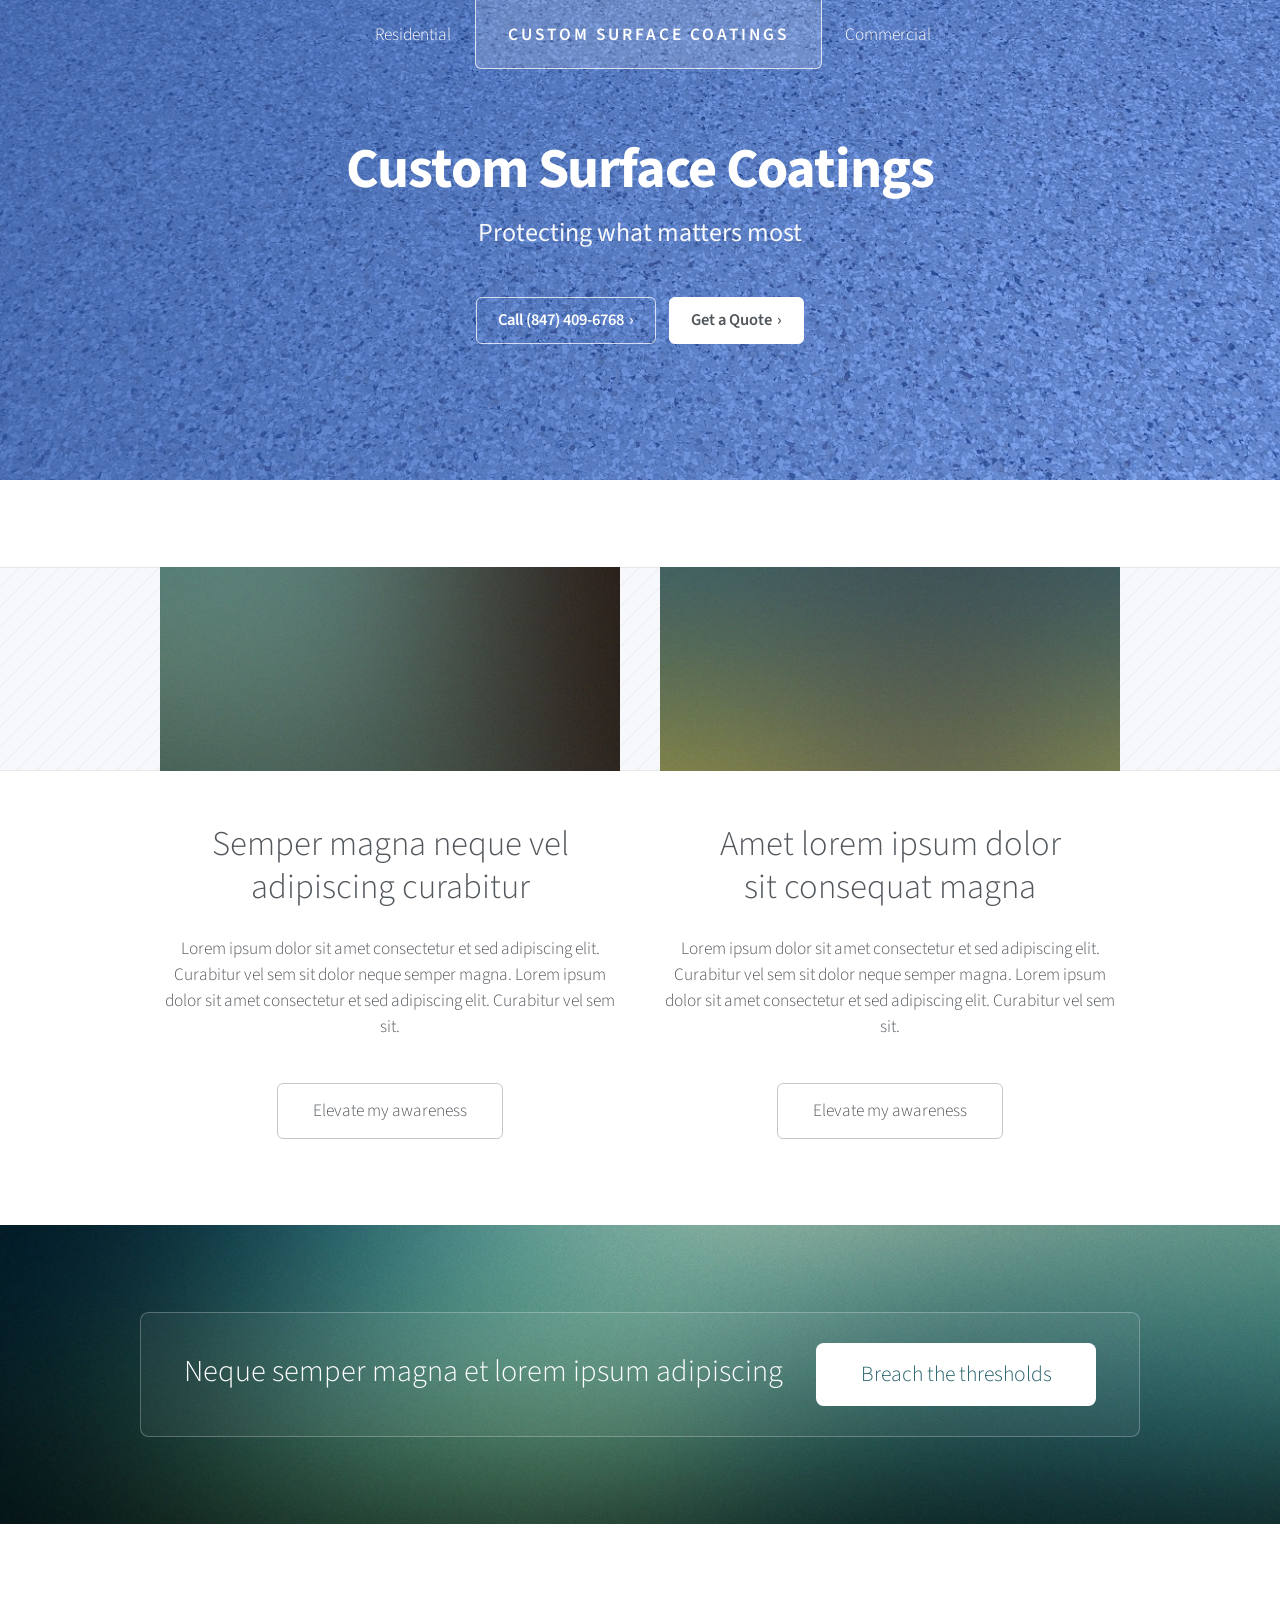
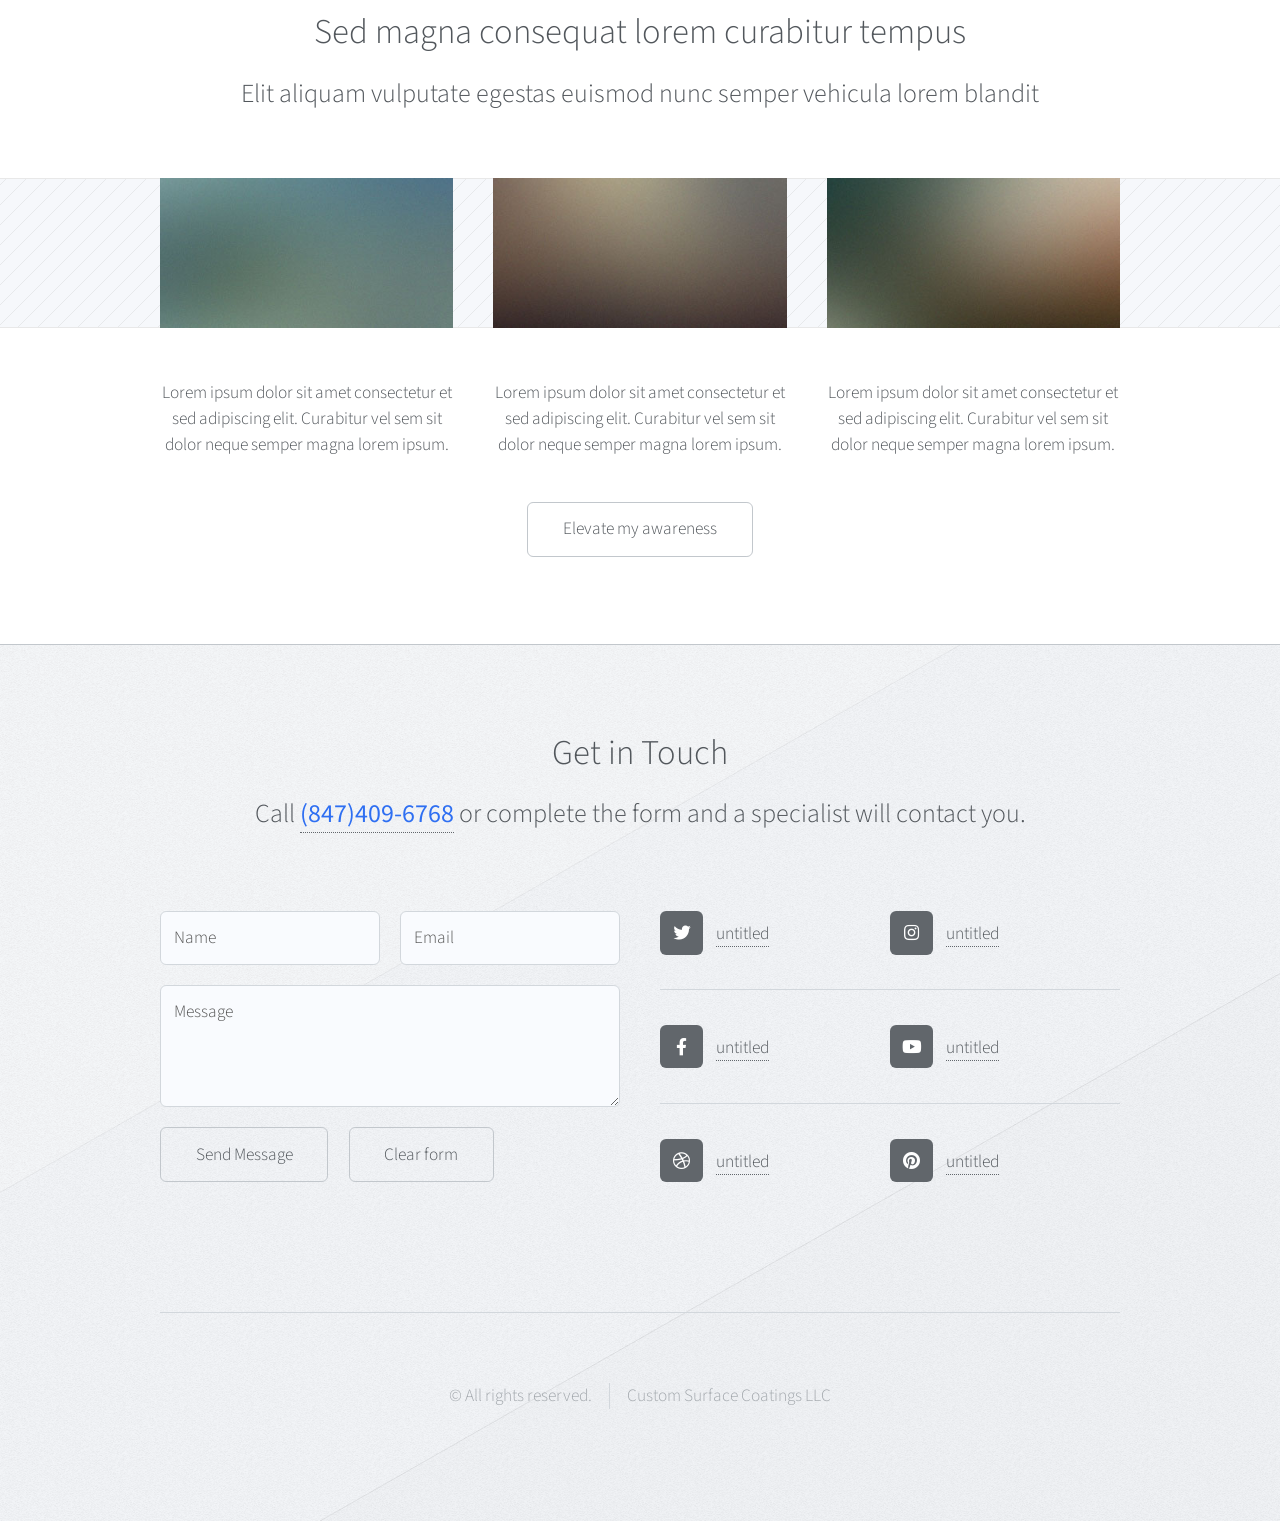
==== commit 1f278921: "heroupdates and footer changes" ====
--- a/index.html
+++ b/index.html
@@ -37,16 +37,9 @@
 								<p class="hero-tagline">Protecting what matters most</p>
 							</div>
 							<ul class="hero-links">
-								<li><a href="#footer-wrapper">Get a Quote <span aria-hidden="true">&rsaquo;</span></a></li>
 								<li><a href="tel:8474096768">Call (847) 409-6768 <span aria-hidden="true">&rsaquo;</span></a></li>
+								<li><a href="#footer-wrapper" class="primary">Get a Quote <span aria-hidden="true">&rsaquo;</span></a></li>
 							</ul>
-							<div class="hero-promo">
-								<div class="hero-promo-text">
-									<strong>Free Estimates</strong>
-									<p>Schedule a consultation and get expert coating recommendations for your project.</p>
-								</div>
-								<a href="#footer-wrapper" class="button">Get started</a>
-							</div>
 						</section>
 				</div>
 
@@ -137,7 +130,7 @@
 					<div id="footer" class="container">
 						<header class="major">
 							<h2>Get in Touch</h2>
-							<p>Call (847)409-6768 or complete the form and a specialist will contact you. </p>
+							<p>Call <a href="tel:+18474096768" class="phone-highlight">(847)409-6768</a> or complete the form and a specialist will contact you.</p>
 						</header>
 						<div class="row">
 							<section class="col-6 col-12-narrower">
@@ -179,7 +172,7 @@
 					</div>
 					<div id="copyright" class="container">
 						<ul class="menu">
-							<li>&copy; Untitled. All rights reserved.</li><li>Design: <a href="http://html5up.net">HTML5 UP</a></li>
+							<li>&copy; All rights reserved.</li><li> Custom Surface Coatings LLC</li>
 						</ul>
 					</div>
 				</div>
--- a/assets/css/main.css
+++ b/assets/css/main.css
@@ -220,7 +220,7 @@
 
 		header > p {
 			display: block;
-			color: #2e6ff2;
+			color: #52575c;
 			padding: 0.75em 0 1em 0;
 			font-size: 1.5em;
 			line-height: 1.5em;
@@ -228,6 +228,11 @@
 
 		header.major {
 			text-align: center;
+		}
+
+		.phone-highlight {
+		    font-weight: bolder;
+   			 color: #2e6ff2;
 		}
 
 /* Container */
@@ -2109,7 +2114,7 @@
 	.homepage #header-wrapper {
 		padding: 8em 0 4em 0;
 		min-height: 520px;
-		background-image: linear-gradient(to right, rgba(20, 40, 80, 0.75) 0%, rgba(46, 111, 242, 0.55) 100%), url("../../images/hero.jpg");
+		background-image: linear-gradient(to right, rgba(39, 86, 180, 0.75) 0%, rgba(46, 111, 242, 0.55) 100%), url("../../images/hero.jpg");
 		background-size: cover;
 		background-position: center center;
 		background-repeat: no-repeat;
@@ -2311,6 +2316,7 @@
 			margin: 0 0 2em 0;
 			display: flex;
 			flex-wrap: wrap;
+			justify-content: center;
 			gap: 0.75em;
 		}
 
@@ -2336,12 +2342,23 @@
 			}
 
 				#hero .hero-links a:hover {
-					background-color: rgba(255, 255, 255, 0.15);
+					background-color: rgba(255, 255, 255, 0.322);
 					border-color: #fff;
 				}
 
 				#hero .hero-links a span {
 					margin-left: 0.15em;
+				}
+			
+				#hero .hero-links a.primary {
+    				background-color: #fff;
+    				color: #52575c;
+    				border-color: #fff;
+				}
+
+				#hero .hero-links a.primary:hover {
+    			background-color: rgba(255, 255, 255, 0.85);
+    			border-color: #fff;
 				}
 
 		#hero .hero-promo {
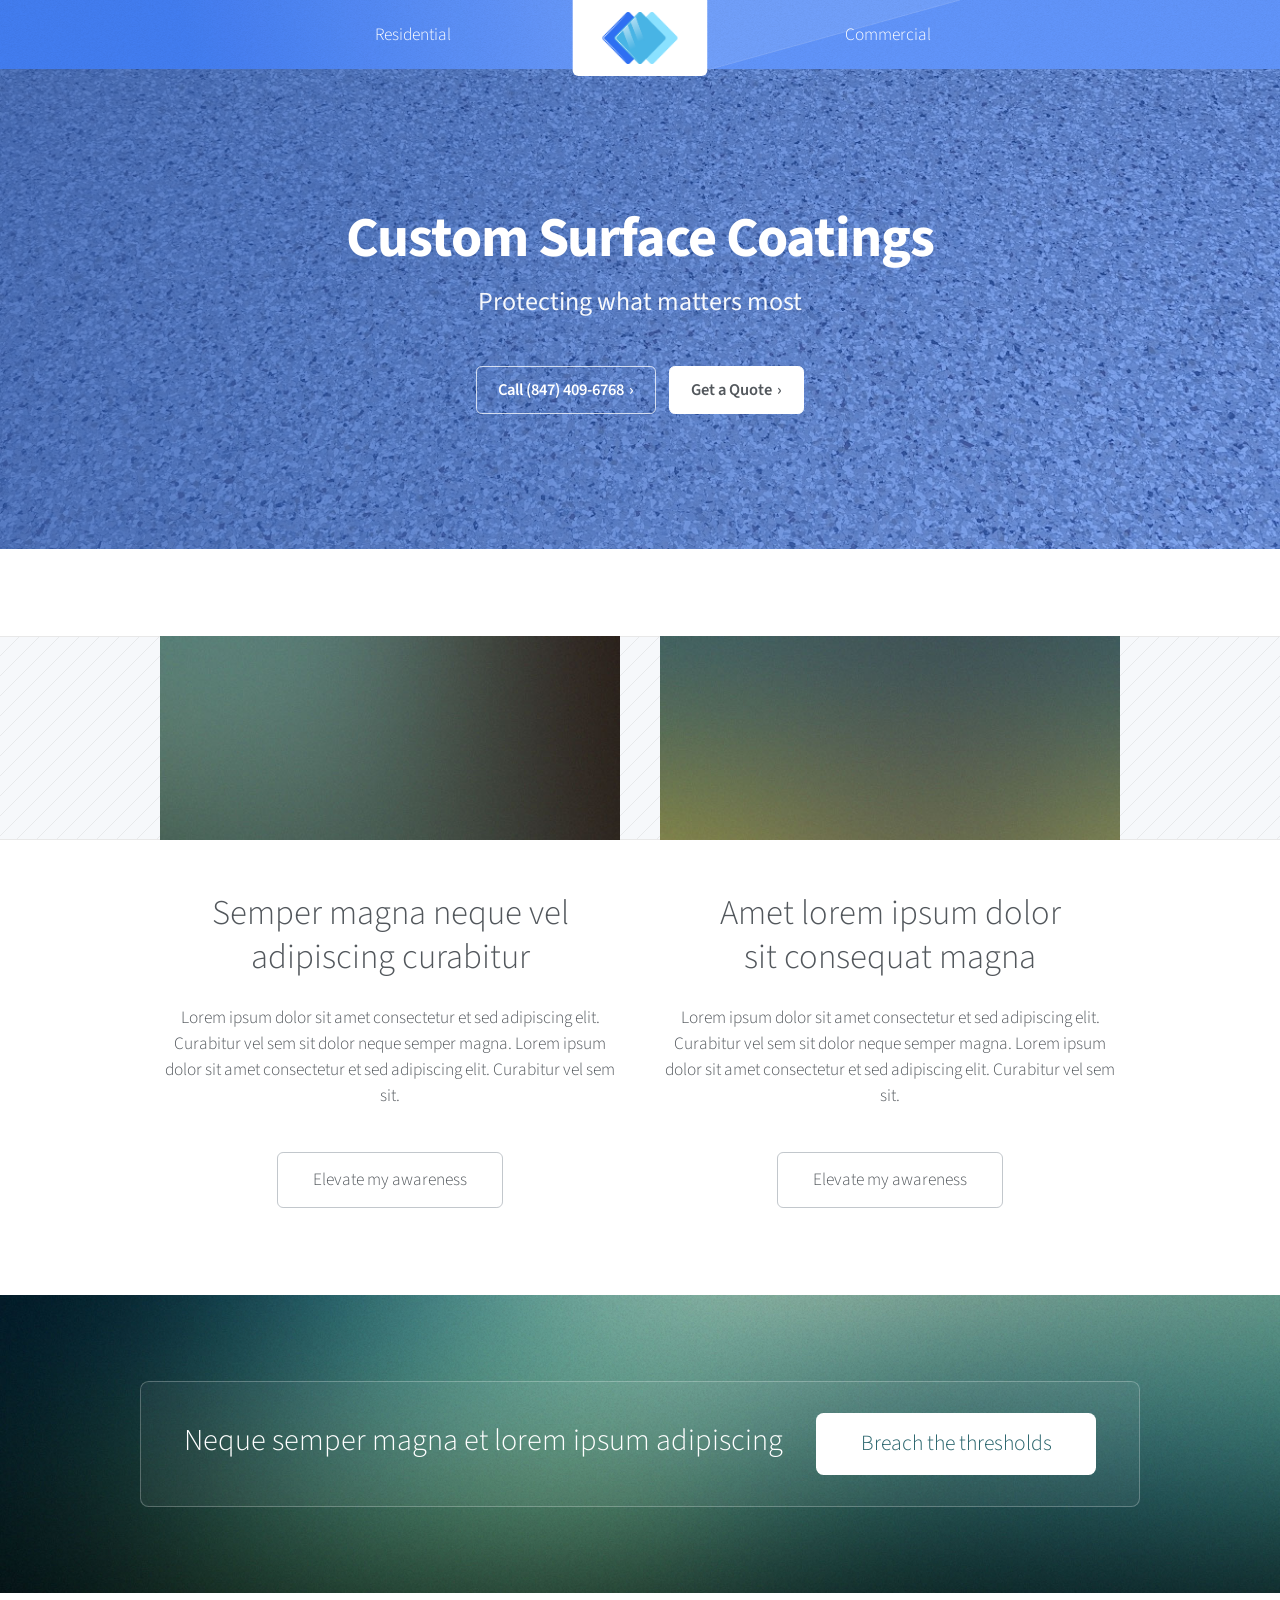
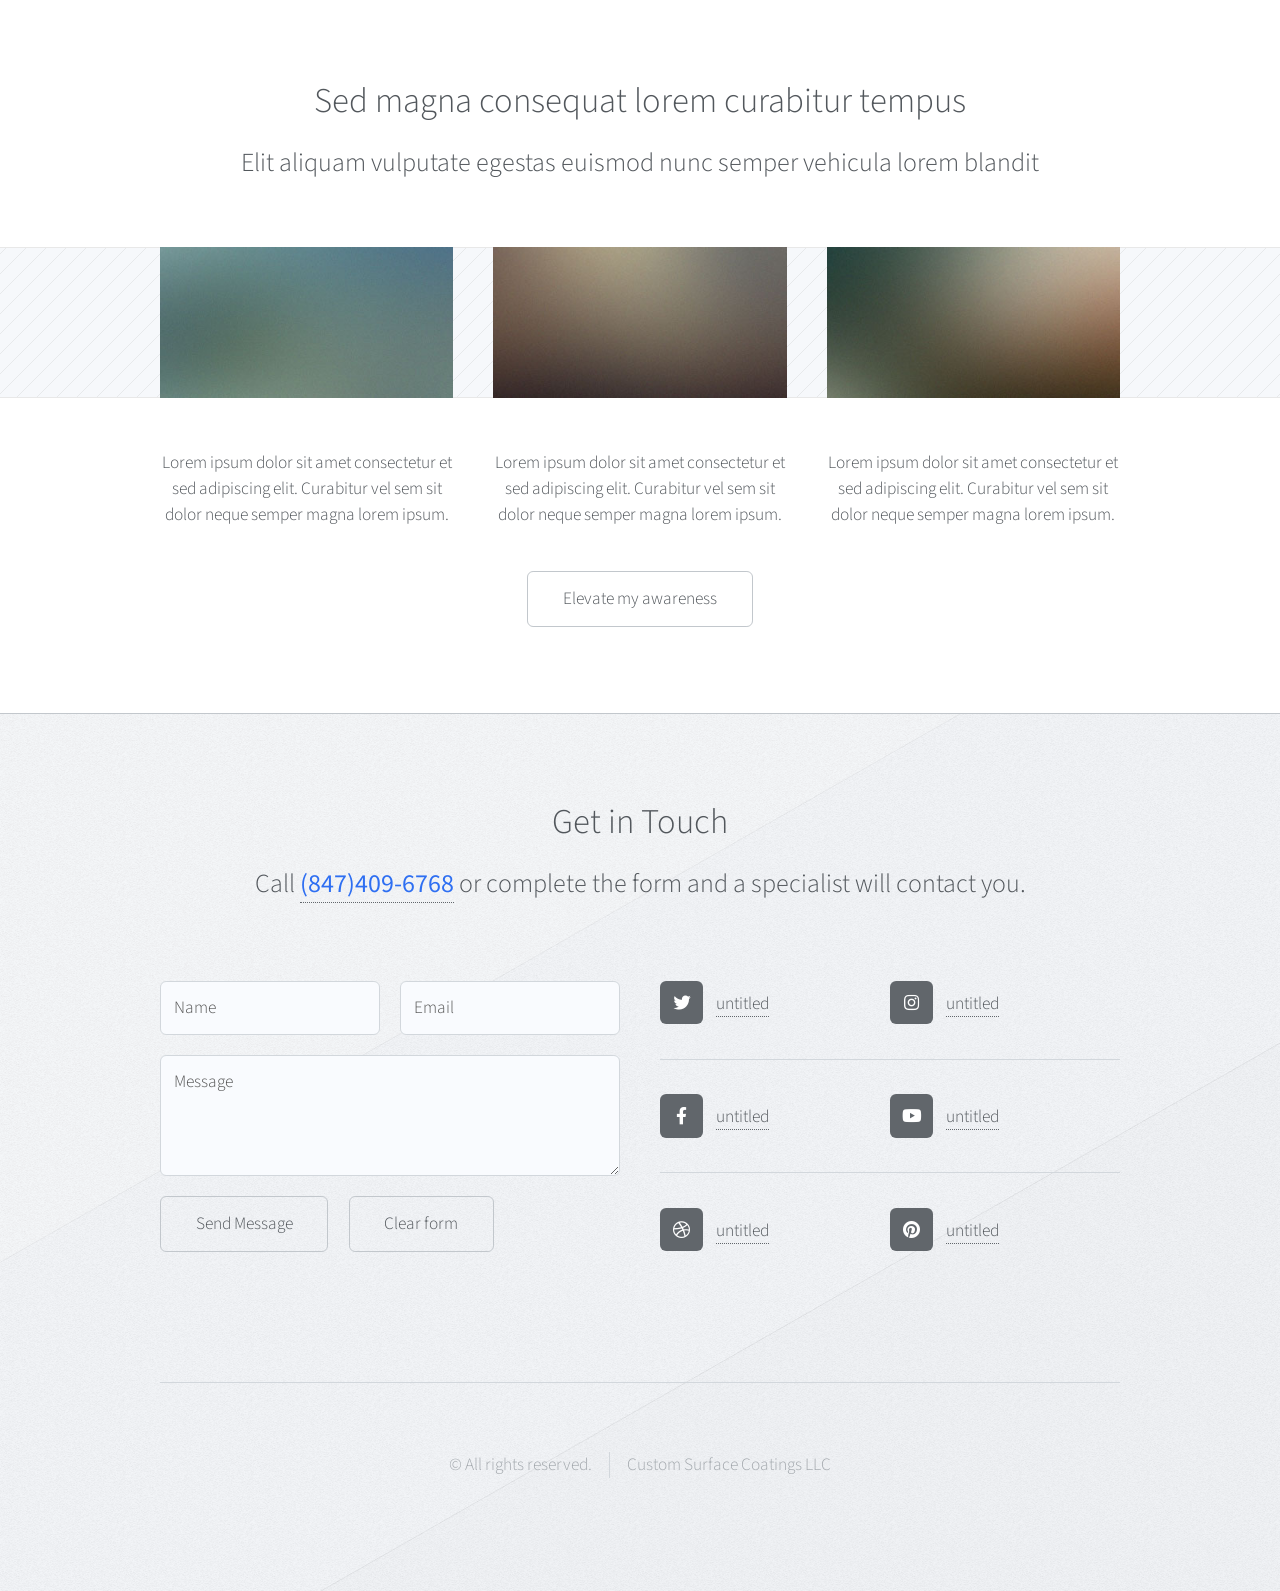
==== commit 53d2d9a6: "Hero split from navigation bar" ====
--- a/index.html
+++ b/index.html
@@ -19,7 +19,7 @@
 					<div id="header" class="container">
 
 						<!-- Logo -->
-							<h1 id="logo"><a href="index.html">Custom Surface Coatings</a></h1>
+							<h1 id="logo"><a href="index.html"><img src="images/logo.png" alt="Custom Surface Coatings" /></a></h1>
 
 						<!-- Nav -->
 							<nav id="nav">
@@ -30,17 +30,20 @@
 							</nav>
 
 					</div>
-						<!-- Hero -->
-						<section id="hero" class="container">
-							<div class="hero-content">
-								<h1>Custom Surface Coatings</h1>
-								<p class="hero-tagline">Protecting what matters most</p>
-							</div>
-							<ul class="hero-links">
-								<li><a href="tel:8474096768">Call (847) 409-6768 <span aria-hidden="true">&rsaquo;</span></a></li>
-								<li><a href="#footer-wrapper" class="primary">Get a Quote <span aria-hidden="true">&rsaquo;</span></a></li>
-							</ul>
-						</section>
+				</div>
+
+			<!-- Hero -->
+				<div id="hero-wrapper">
+					<section id="hero" class="container">
+						<div class="hero-content">
+							<h1>Custom Surface Coatings</h1>
+							<p class="hero-tagline">Protecting what matters most</p>
+						</div>
+						<ul class="hero-links">
+							<li><a href="tel:8474096768">Call (847) 409-6768 <span aria-hidden="true">&rsaquo;</span></a></li>
+							<li><a href="#footer-wrapper" class="primary">Get a Quote <span aria-hidden="true">&rsaquo;</span></a></li>
+						</ul>
+					</section>
 				</div>
 
 			<!-- Features 1 -->
--- a/assets/css/main.css
+++ b/assets/css/main.css
@@ -2111,7 +2111,8 @@
 		background-repeat: repeat, no-repeat, no-repeat;
 	}
 
-	.homepage #header-wrapper {
+	#hero-wrapper {
+		position: relative;
 		padding: 8em 0 4em 0;
 		min-height: 520px;
 		background-image: linear-gradient(to right, rgba(39, 86, 180, 0.75) 0%, rgba(46, 111, 242, 0.55) 100%), url("../../images/hero.jpg");
@@ -2146,28 +2147,29 @@
 		z-index: 1;
 		top: 0;
 		left: 50%;
-		width: 20em;
-		margin-left: -9.5em;
+		transform: translateX(-50%);
+		width: auto;
 	}
 
 		#logo a {
-			display: block;
-			width: 100%;
-			height: 4em;
-			line-height: 4em;
-			background: rgba(255, 255, 255, 0.15);
+			display: flex;
+			align-items: center;
+			justify-content: center;
+			height: 6.6em;
+			padding: 0 1.65em;
+			background: #fff;
 			border: solid 1px;
 			border-color: #fff;
 			border-color: rgba(255, 255, 255, 0.75);
 			border-top: 0;
 			border-radius: 0 0 0.35em 0.35em;
-			color: #fff;
-			display: inline-block;
-			font-weight: 600;
-			letter-spacing: 3px;
-			text-align: center;
-			text-transform: uppercase;
-		}
+		}
+
+			#logo a img {
+				display: block;
+				height: 3em;
+				width: auto;
+			}
 
 	#nav {
 		text-align: center;
@@ -2508,7 +2510,11 @@
 				padding: 2em 0 2em 0;
 			}
 
-			.homepage #header-wrapper {
+			#logo a {
+				height: 4.4em;
+			}
+
+			#hero-wrapper {
 				padding: 6em 0 3em 0;
 				min-height: 480px;
 			}
@@ -2554,7 +2560,7 @@
 				padding: 5em 0 1em 0;
 			}
 
-			.homepage #header-wrapper {
+			#hero-wrapper {
 				padding: 5em 0 3em 0;
 				min-height: 440px;
 			}
@@ -2796,7 +2802,7 @@
 				text-align: center;
 			}
 
-			.homepage #header-wrapper {
+			#hero-wrapper {
 				padding: 3em 20px 3em 20px;
 				min-height: auto;
 			}
@@ -2813,14 +2819,19 @@
 
 			#logo {
 				position: relative;
+				transform: none;
 			}
 
 				#logo a {
+					height: auto;
+					padding: 0.65em 1.5em;
 					border: solid 1px rgba(255, 255, 255, 0.75);
 					border-radius: 0.35em;
-					height: 3em;
-					line-height: 3em;
-				}
+				}
+
+					#logo a img {
+						height: 2.5em;
+					}
 
 		/* Nav */
 
@@ -3144,6 +3155,8 @@
 				top: 0;
 				margin: 0;
 				width: 100%;
+				transform: none;
+				text-align: center;
 			}
 
 		/* Hero */
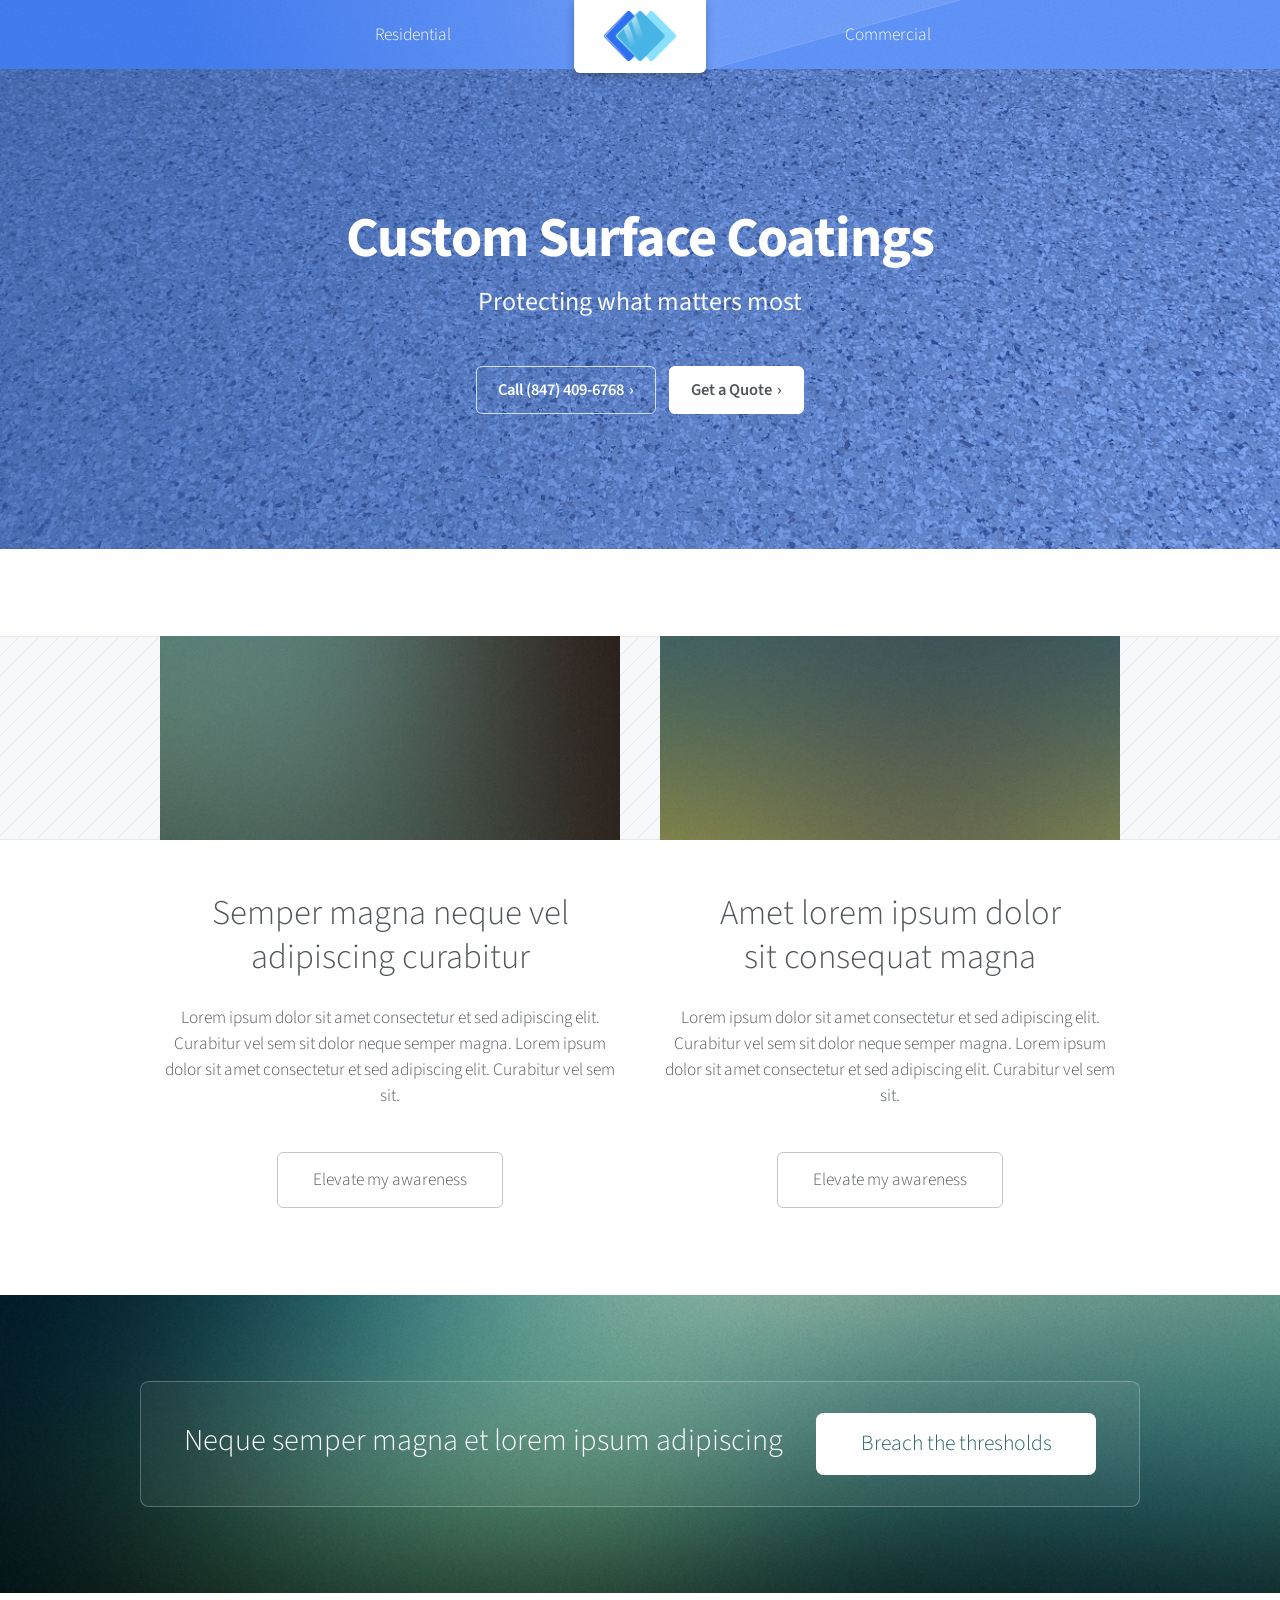
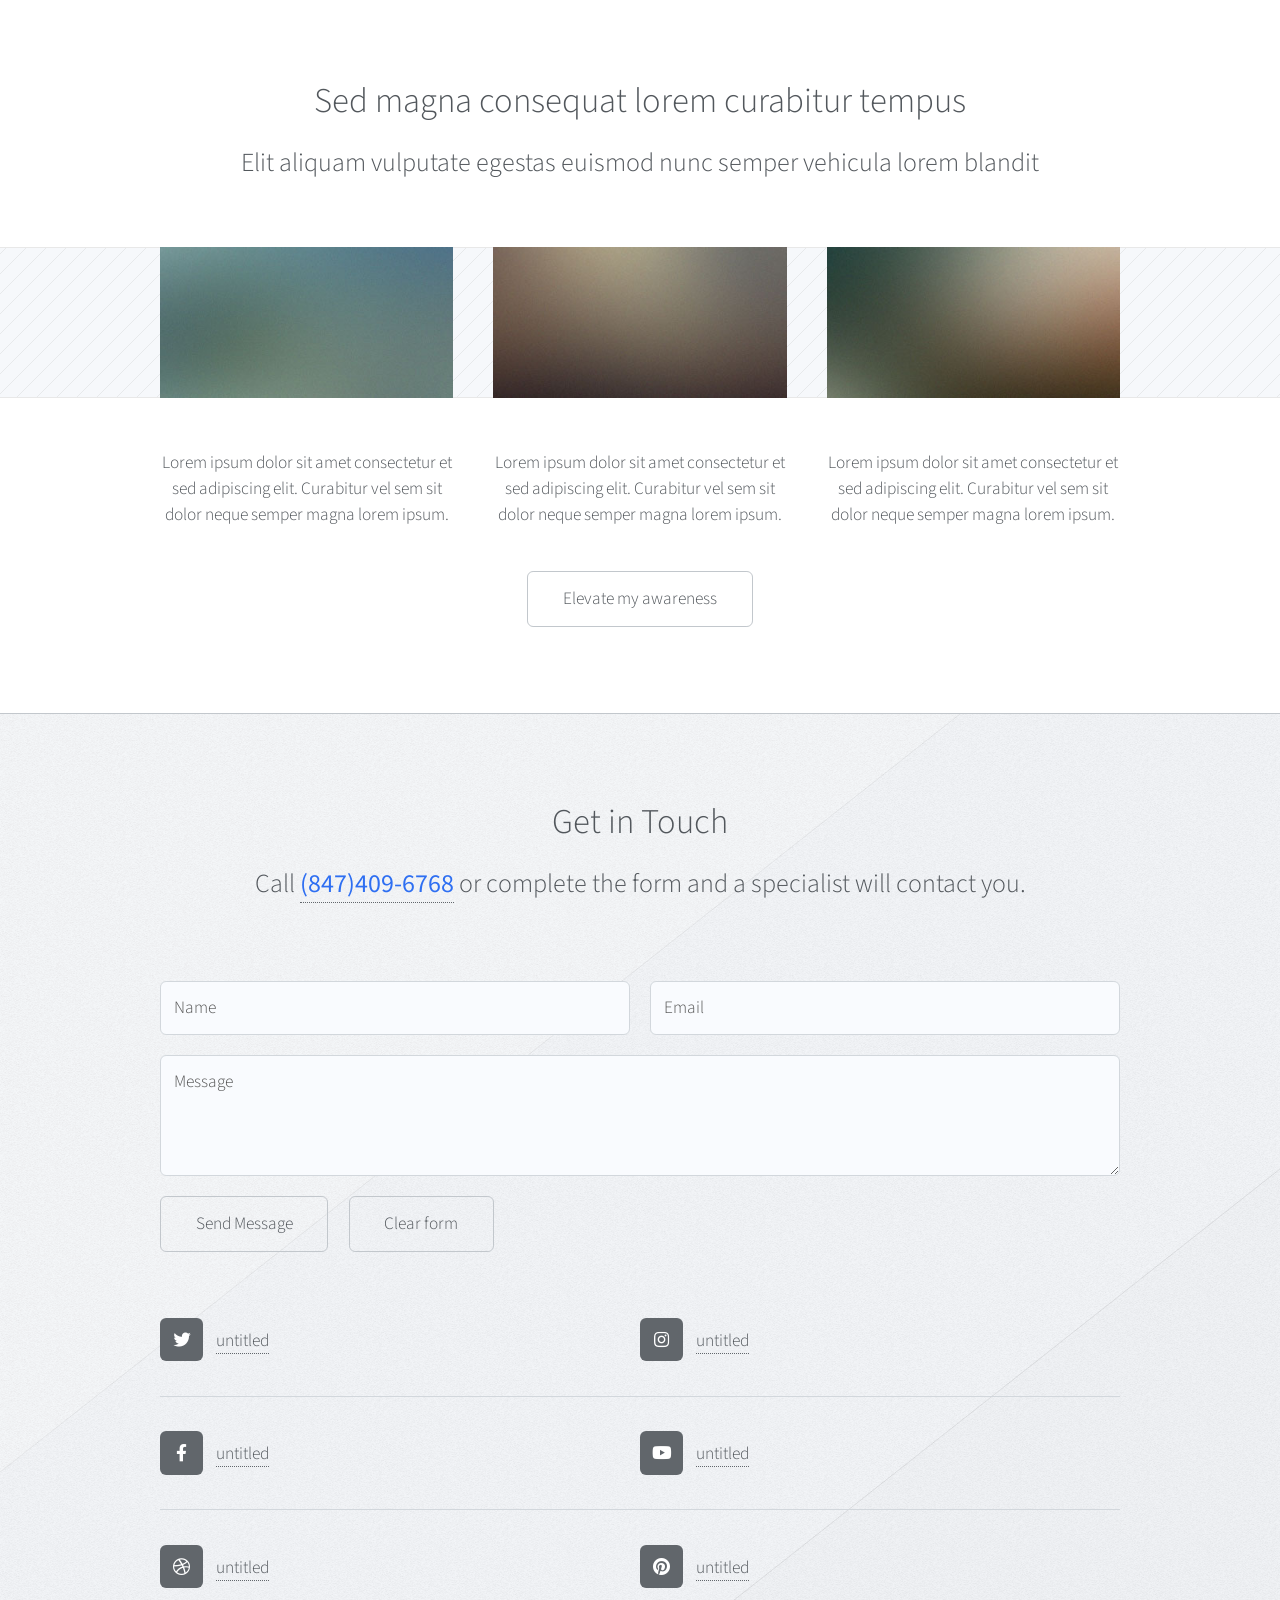
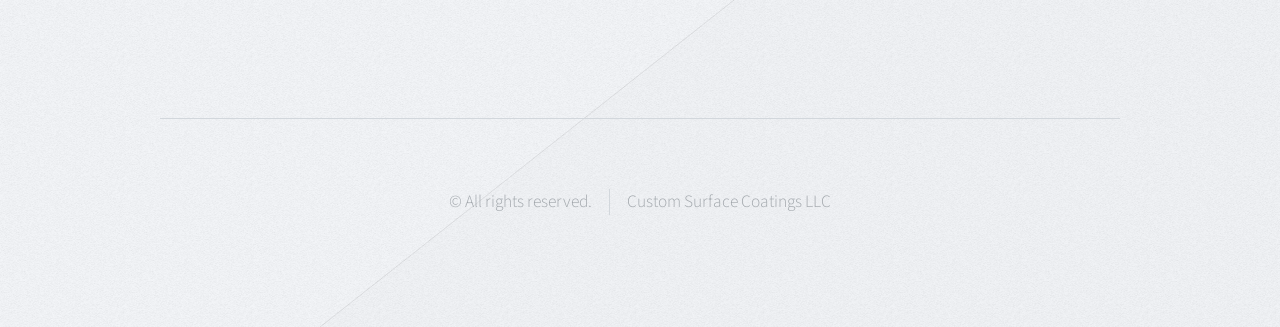
==== commit 0ba67637: "Updated Navigation and Footer" ====
--- a/index.html
+++ b/index.html
@@ -136,7 +136,7 @@
 							<p>Call <a href="tel:+18474096768" class="phone-highlight">(847)409-6768</a> or complete the form and a specialist will contact you.</p>
 						</header>
 						<div class="row">
-							<section class="col-6 col-12-narrower">
+							<section class="col-12">
 								<form method="post" action="#">
 									<div class="row gtr-50">
 										<div class="col-6 col-12-mobile">
@@ -157,7 +157,7 @@
 									</div>
 								</form>
 							</section>
-							<section class="col-6 col-12-narrower">
+							<section class="col-12">
 								<div class="row gtr-0">
 									<ul class="divided icons col-6 col-12-mobile">
 										<li class="icon brands fa-twitter"><a href="#"><span class="extra">twitter.com/</span>untitled</a></li>
--- a/assets/css/main.css
+++ b/assets/css/main.css
@@ -2099,7 +2099,7 @@
 
 	#header-wrapper {
 		position: relative;
-		padding: 4em 0 2em 0;
+		padding: 2em 0 2em 0;
 		background-image: url("images/header.svg");
 		background-image: url("images/overlay.png"), url("images/header.svg"), -moz-linear-gradient(75deg, #2e6ff2 15%, #6296fd 55%);
 		background-image: url("images/overlay.png"), url("images/header.svg"), -webkit-linear-gradient(75deg, #2e6ff2 15%, #6296fd 55%);
@@ -2155,7 +2155,7 @@
 			display: flex;
 			align-items: center;
 			justify-content: center;
-			height: 6.6em;
+			height: 4.2em;
 			padding: 0 1.65em;
 			background: #fff;
 			border: solid 1px;
@@ -2163,11 +2163,12 @@
 			border-color: rgba(255, 255, 255, 0.75);
 			border-top: 0;
 			border-radius: 0 0 0.35em 0.35em;
+			box-shadow: 0 3px 10px rgba(0, 0, 0, 0.25);
 		}
 
 			#logo a img {
 				display: block;
-				height: 3em;
+				height: 2.875em;
 				width: auto;
 			}
 
@@ -2510,10 +2511,6 @@
 				padding: 2em 0 2em 0;
 			}
 
-			#logo a {
-				height: 4.4em;
-			}
-
 			#hero-wrapper {
 				padding: 6em 0 3em 0;
 				min-height: 480px;
@@ -2575,12 +2572,23 @@
 
 		/* Header */
 
+			#logo a {
+				height: 6.3em;
+			}
+
 			#nav {
 				position: relative;
 				margin: 0.5em 0 0 0;
 				line-height: 2.25em;
 				height: 2.25em;
 			}
+
+				#nav > ul {
+					display: flex;
+					justify-content: center;
+					align-items: center;
+					gap: 13em;
+				}
 
 				#nav > ul > li {
 					margin-left: 0;
@@ -2819,7 +2827,12 @@
 
 			#logo {
 				position: relative;
+				left: 0;
+				top: 0;
+				width: 100%;
+				margin: 0;
 				transform: none;
+				text-align: center;
 			}
 
 				#logo a {
